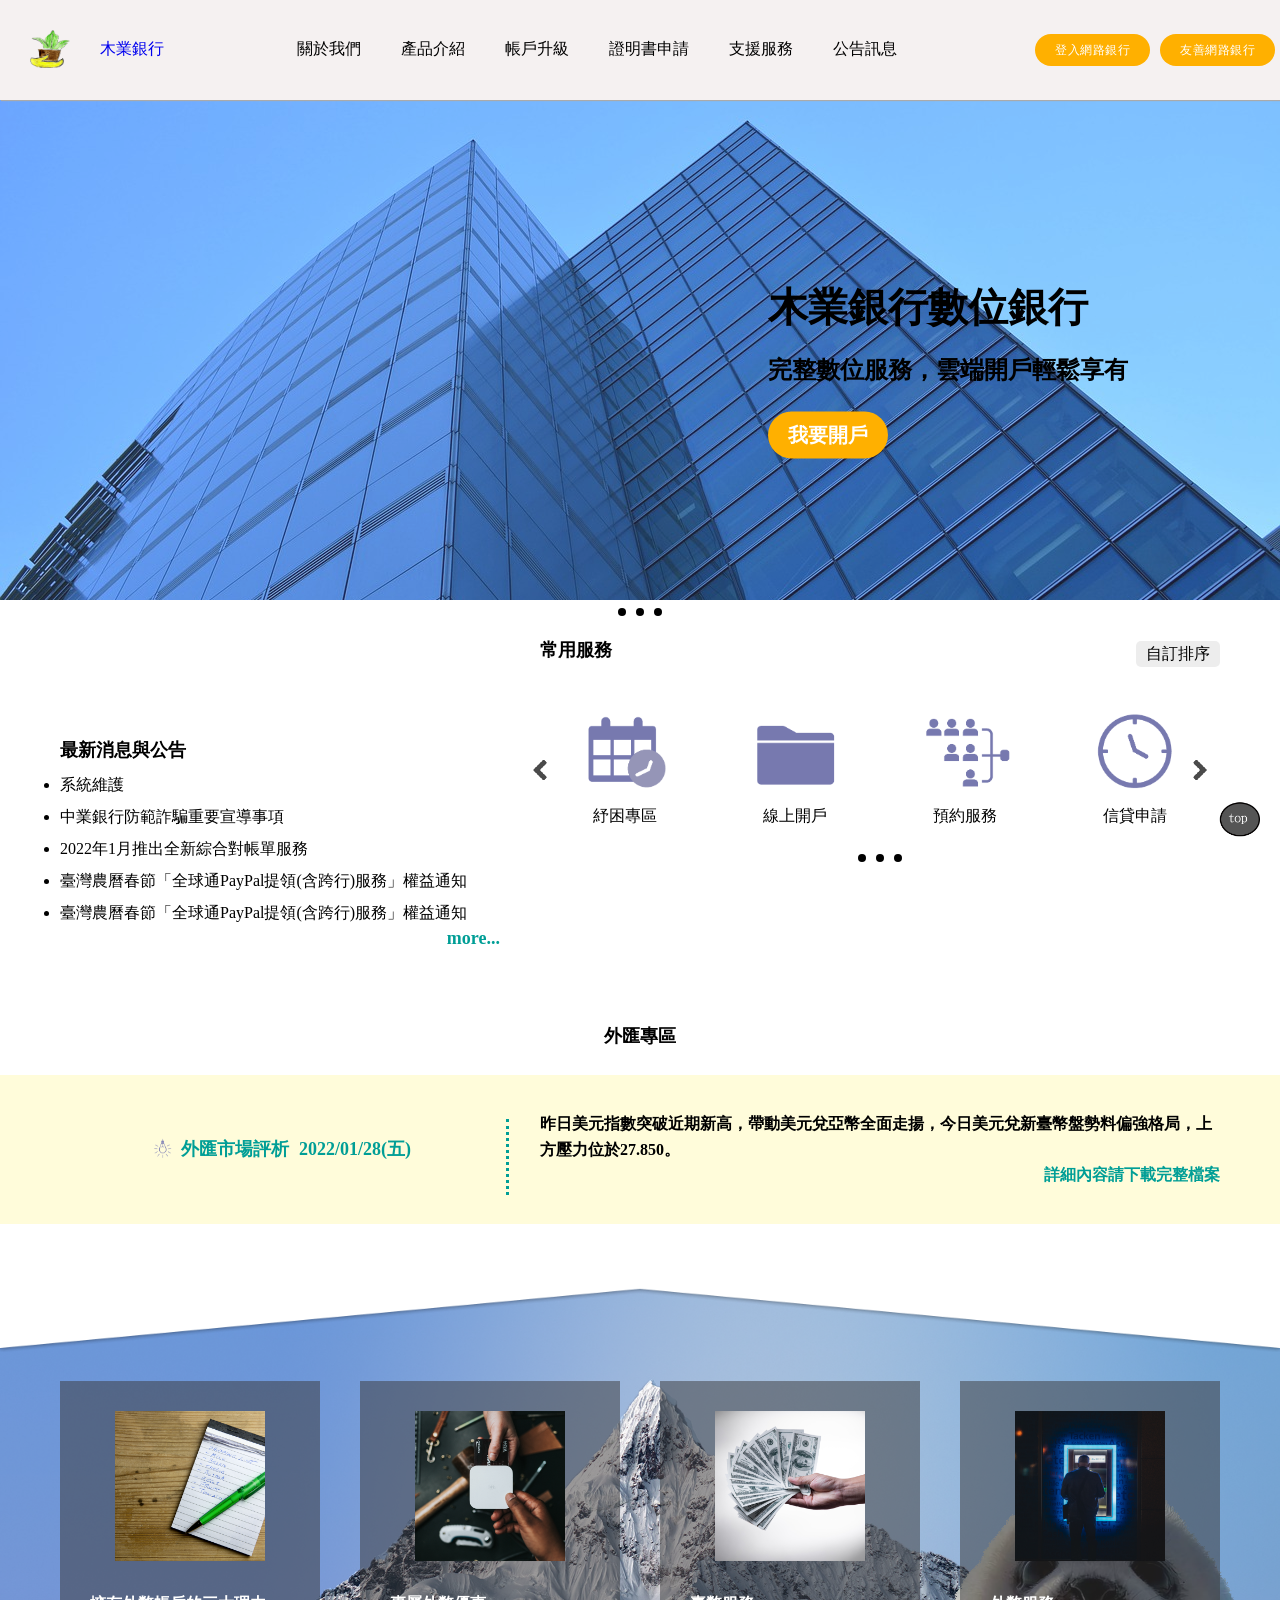
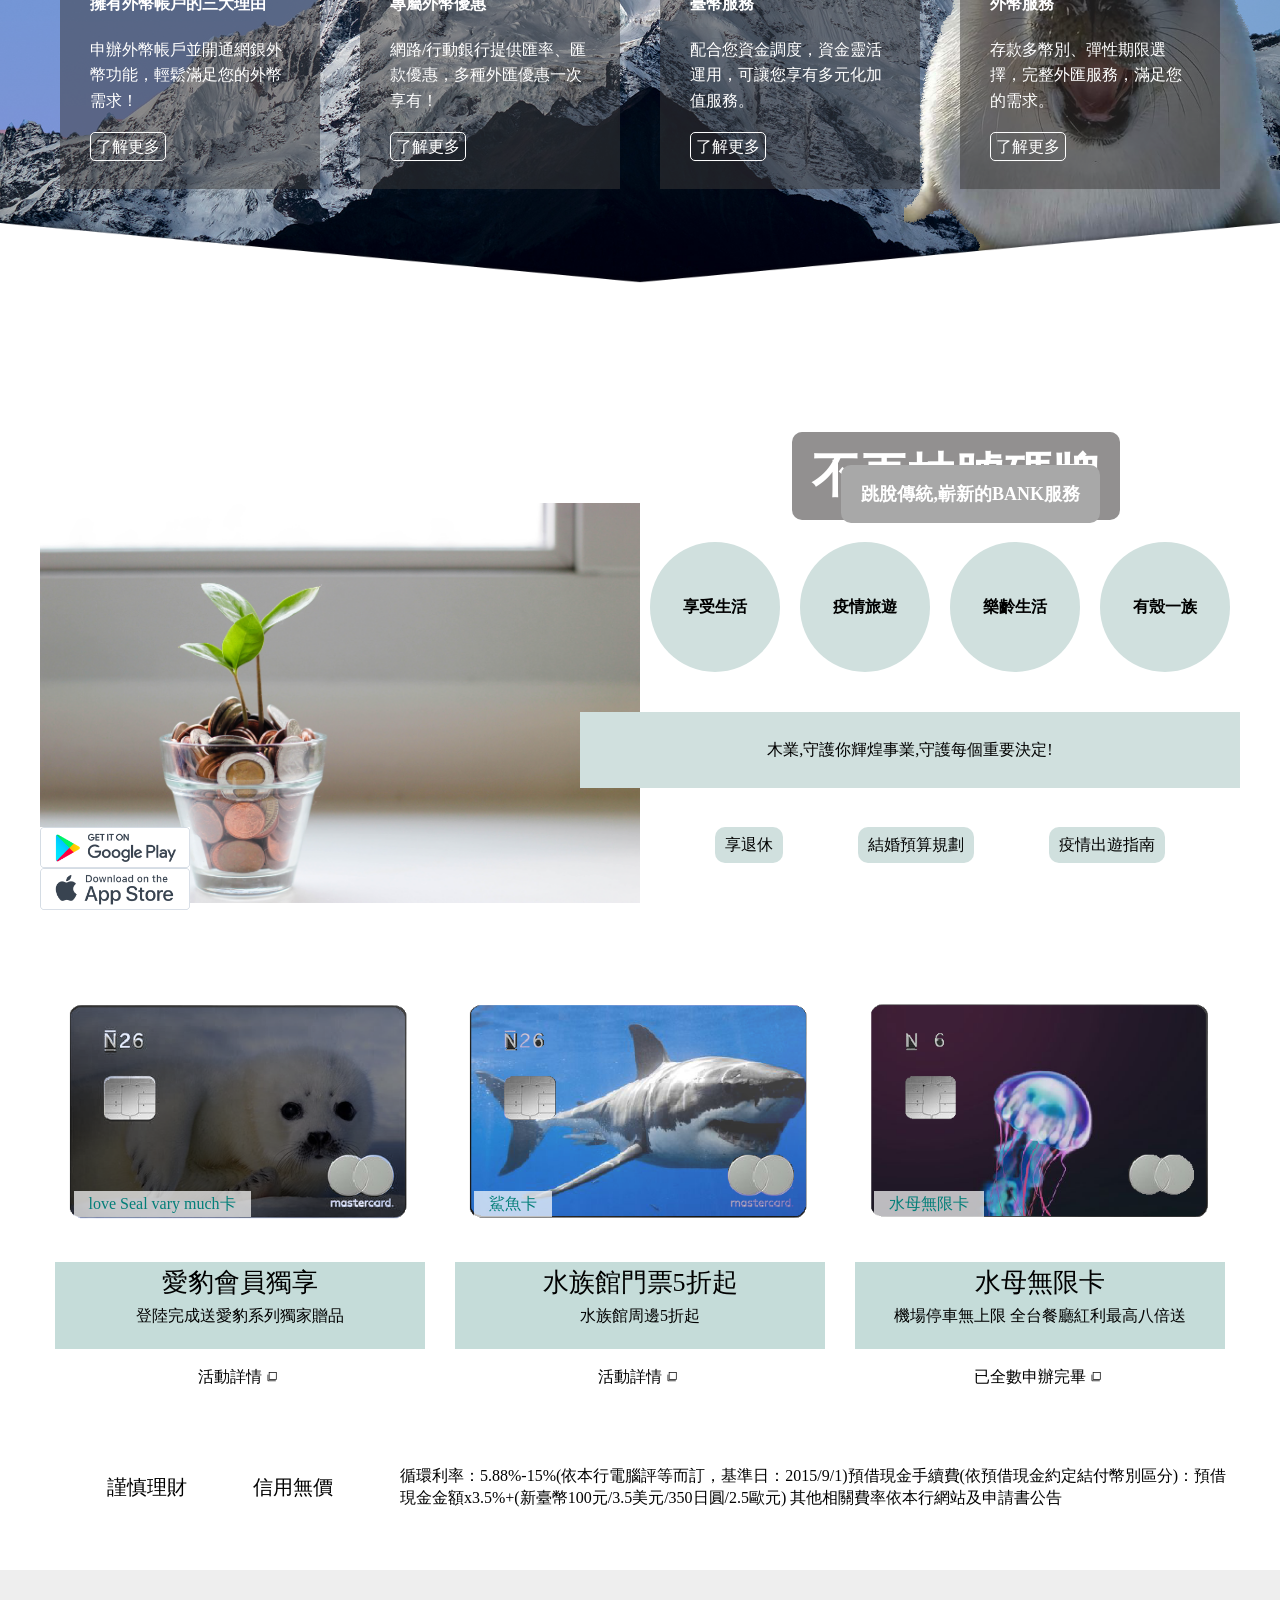
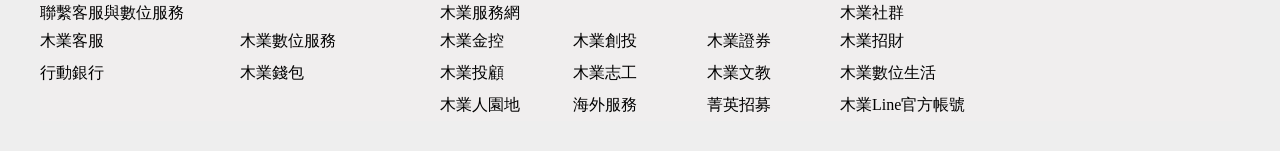
==== html/intex.html @ 2f4dbb50 "hover 產品業重組" ====
<!DOCTYPE html>
<html lang="en">
<head>
    <meta charset="UTF-8">
    <meta http-equiv="X-UA-Compatible" content="IE=edge">
    <meta name="viewport" content="width=device-width, initial-scale=1.0">
    <title>木業銀行|Taiwan|首頁</title>
    <link rel="stylesheet" href="../css/reset.css">
    <link rel="stylesheet" href="../css/bank.css">
    <link rel="preconnect" href="https://fonts.googleapis.com">
    <link rel="preconnect" href="https://fonts.gstatic.com" crossorigin>
    <link href="https://fonts.googleapis.com/css2?family=IBM+Plex+Sans+Thai+Looped:wght@300&display=swap" rel="stylesheet">

</head>
<body>
    <section class="mainnav">
        <div class="container">
            <div class="logo">
                <div class="pic">
                 <a href="../html/intex.html"><img  src="../pic/logo.png" alt="">
                </div>
                <h1>木業銀行</h1>               
            </a>
        </div>
           <ul class="navbar">
                <li>
                    <a href="../html/aboutus.html">關於我們</a>
                </li>
                <li>
                    <a href="../html/product description.html">產品介紹</a>
                </li>
                <li>
                    <a href="#">帳戶升級</a>
                </li>
                <li>
                    <a href="#">證明書申請</a>
                </li>
                <li>
                    <a href="#">支援服務</a>
                </li>
                <li>
                    <a href="#">公告訊息</a>
                </li>
            </ul>
            <ul class="login">
                <li>
                    <a href="../html/uselogeing.html"><h2>登入網路銀行</h2></a>
                </li>
                <li>
                    <a href="#">友善網路銀行</a>
                </li>
            </ul>
                    
       </div>

   </section>
   
   <section class="mainimg">
       <div class="container">
        <div class="pic">
            <img src="../pic/budding-1.jpg" alt="#">
        </div>
        <div class="txt">
                <h2>木業銀行數位銀行</h2>
                <P>完整數位服務，雲端開戶輕鬆享有</P>
                <a href="../html/newacount.html"><button>我要開戶</button></a>
            
            </div>
            <ul class="buttons">
                <li>
                    <a href="../html/loanbanner.html"><div class="dot1"></div></a>
                </li>
                <li>
                    <a href="../html/personal.html"><div class="dot2"></div></a>
                </li>
                <li>
                    <div class="dot3"></div>
                </li>
            </ul> 
    </div>
   </section>
   <section class="news">
       <div class="container">
            <div class="item">
                <div class="newsproduct">
                    <h2>最新消息與公告</h2>
                    <ul>
                        <li>系統維護</li>
                        <li>中業銀行防範詐騙重要宣導事項</li>
                        <li>2022年1月推出全新綜合對帳單服務</li>
                        <li>臺灣農曆春節「全球通PayPal提領(含跨行)服務」權益通知</li>
                        <li>臺灣農曆春節「全球通PayPal提領(含跨行)服務」權益通知</li>
                    </ul>
                    <div class="more"><h2>more...</h2></div>
                </div>
                <div class="servicer">
                    <div class="servehead">
                        <h2>常用服務</h2> 
                        <span>自訂排序</span>
                    </div>
                    <ul class="banksevericon">
                        <!-- <li class="arrow"><img src="../Icon/arrow2.png" alt="">
                        </li> -->
                        <li><img src="../Icon/calendar.gif" alt="">
                            <div class="txt">紓困專區</div>
                        </li>
                        <li><img src="../Icon/File.gif" alt="">
                            <div class="txt">線上開戶</div>
                        </li>
                        <li><img src="../Icon/Meeting.gif" alt="">
                            <div class="txt">預約服務</div>
                        </li>
                        <li><img src="../Icon/Clock.gif" alt="">
                            <div class="txt">信貸申請</div>
                        </li>
                        <!-- <li class="arrow"><img src="../Icon/arrow1.png" alt="">
                        </li> -->
                        
                    </ul>
                    <ul class="dotitems">
                        <li class="dot"></li>
                        <li class="dot"></li>
                        <li class="dot"></li>
                    </ul>
                </div>

            </div>
       </div>

   </section>
 

<div class="title"><h2>外匯專區</h2></div>

   <section class="product-list">
       <div class="container">
           <div class="item-40">
               <div class="pic">
                   <img src="../Icon/Idea2.gif" alt="">
                </div>
                <h2>外匯市場評析 </h2>
                <h3>2022/01/28(五)</h3>
            </div>
            <div class="item-60">
                <h2>昨日美元指數突破近期新高，帶動美元兌亞幣全面走揚，今日美元兌新臺幣盤勢料偏強格局，上方壓力位於27.850。</h2>
                <a href="">
                 詳細內容請下載完整檔案 </a>
            </div>
       </div>
    

</section>


<section class="imgbottom">
    <div class="banner">
        <img src="../pic/seal.png" alt="">
        <div class="bannerup">
            <img src="../pic/mask_bottom.png" alt="">
        </div>
        <div class="bannerdown">
            <img src="../pic/mask_bottom.png" alt="">
        </div>
        <ul class=slider>
                <div class="container">
                    <li>
                        <div class="pic">
                        <img src="../pic/list.jpg"></div>
                        <h2>擁有外幣帳戶的三大理由</h2>
                        <p>申辦外幣帳戶並開通網銀外幣功能，輕鬆滿足您的外幣需求！</p>
                        <a href="">了解更多</a>
                    </li>
                    <li>
                        <div class="pic">
                        <img src="../pic/inputcard.jpg"></div>    
                        <h2>專屬外幣優惠</h2>
                        <p>網路/行動銀行提供匯率、匯款優惠，多種外匯優惠一次享有！</p>
                        <a href="">了解更多</a>
                    </li>
                    <li>
                        <div class="pic">
                        <img src="../pic/jinyun-xBuu23uxarU-unsplash.jpg"></div>
                        <h2>臺幣服務</h2>
                        <p>配合您資金調度，資金靈活運用，可讓您享有多元化加值服務。</p>
                        <a href="">了解更多</a>   
                    </li>
                    <li>
                        <div class="pic">
                        <img src="../pic/mika-baumeister-EPrGM3nTOXg-unsplash.jpg"></div>
                        <h2>外幣服務</h2>
                        <p>存款多幣別、彈性期限選擇，完整外匯服務，滿足您的需求。</p>
                        <a href="">了解更多</a>
                    </li>
                </ul> 
    </div>
        </div>
   </section>


    <section class="pruduct">
        <div class="container">
            <div class="pic">
                <img src="../pic/wooyaaaabank banner.png" alt=""> 
            </div>
            <div class="pruduct-txt">
                <h1>不再抽號碼牌</h1>
                    <h2>跳脫傳統,嶄新的BANK服務</bolder></h2>
            </div>
        </div>    
   
    </section>
   
   
   




   <section class="Transfer-banner">
            <div class="container">
                <div class="pic">
                    <img src="../pic/baground.jpg" alt="">
                    <div class="pic-1">
                        <img src="../pic/google Play.png" alt="">
                        <img src="../pic/applerstore.png" alt="">
                    </div>
                </div>
                <div class="txt">
                   <ul class="life">
                       <li>享受生活</li>
                       <li>疫情旅遊</li>
                       <li>樂齡生活</li>
                       <li>有殼一族</li>
                   </ul>
                   <div>
                       <h2>木業,守護你輝煌事業,守護每個重要決定!</h2>
                   </div>
                    <ul class="slogan">
                        <li><a href="#">享退休</a></li>
                        <li><a href="#">結婚預算規劃</a></li>

                        <li><a href="#">疫情出遊指南</a></li>
                    </ul>
                </div>
            </div>
   </section>
   
    <section class="Product-Detail-Page">
        <div class="container">
                <div class="item">
                    <div class="pic picset">
                        <img src="../pic/SealCard.png" alt="#">
                        <span>love Seal vary much卡</span>
                    </div>
                    <div class="txt">
                        <h1>愛豹會員獨享</h1>
                        <h2>登陸完成送愛豹系列獨家贈品</h2>
                    </div>
                    <div class="btn">
                        <h2>活動詳情</h2>
                        <div class="pic">
                            <img src="../素材/activity_link.svg" alt="">  
                        </div>
                    </div>
                </div> 
                <div class="item">
                    <div class="pic picset">
                        <img src="../pic/sharkcard.png" alt="">
                        <span>鯊魚卡</span>
                    </div>
                    <div class="txt">
                        <h1>水族館門票5折起</h1>
                        <h2>水族館周邊5折起</h2>
                    </div>
                    <div class="btn">
                            <h2>活動詳情</h2>
                            <div class="pic">
                                <img src="../素材/activity_link.svg" alt="">  
                            </div>
                    </div>
                </div>
                <div class="item">
                    <div class="pic picset">
                        <img src="../pic/JellyFlish.png" alt="">
                        <span>水母無限卡</span>
                    </div>
                    <div class="txt">
                        <h1>水母無限卡</h1>
                        <h2>機場停車無上限
                            全台餐廳紅利最高八倍送
                        </h2>
                    </div>
                        <div class="btn">
                            <h2>已全數申辦完畢</h2>   
                            <div class="pic">
                                <img src="../素材/activity_link.svg" alt="">
                            </div>
                        </div>      
                </div>
        </div>
    </section>
    <section class="fotter">
            <div class="container">
                <div class="item">
                    <div class="banner-1">
                        <div class="pic">
                                <div class="cash">
                                    <h2>謹慎理財</h2>
                                    <h2>信用無價</h2>
                                </div>
                                <div class="txt">
                                    <p>循環利率：5.88%-15%(依本行電腦評等而訂，基準日：2015/9/1)預借現金手續費(依預借現金約定結付幣別區分)：預借現金金額x3.5%+(新臺幣100元/3.5美元/350日圓/2.5歐元) 其他相關費率依本行網站及申請書公告</p>
                                </div> 
                        </div>
                    </div>
                </div>
            </div>
    </section>
    <section class="fotter-1">
            <div class="container">
                <div class="item">
                    <h2>聯繫客服與數位服務</h2>
                    <ul class="ecoutmer">
                        <li>
                            <a href="#">木業客服</a>
                        </li>
                        <li>
                            <a href="#">木業數位服務</a>
                        </li>
                        <li> 
                            <a href="#">行動銀行</a>
                        </li>
                        <li>
                            <a href="#">木業錢包</a>
                        </li>
                    </ul>
                </div>
                <div class="item">
                    <h2>木業服務網</h2>
                    <ul class="ecoutmer-1">
                        <li>
                            <a href="#">木業金控</a>
                        </li>
                        <li>
                            <a href="#">木業創投</a>
                        </li>
                        <li> 
                            <a href="#">木業證券</a>
                        </li>
                        <li>
                            <a href="#">木業投顧</a>
                        </li>
                        <li>
                            <a href="#">木業志工</a>
                        </li>
                        <li>
                            <a href="#">木業文教</a>
                        </li>
                        <li> 
                            <a href="#">木業人園地</a>
                        </li>
                        <li>
                            <a href="#">海外服務</a>
                        </li>
                        <li>
                            <a href="#">菁英招募</a>
                        </li>
                    </ul> 
                </div>
                <div class="item">
                        <h2>木業社群</h2>
                    <div class="wrap">
                        <ul class="e-coutmer-2">
                            <li>
                                <a href="#">木業招財</a>
                            </li>
                            <li>
                                <a href="#">木業數位生活</a>
                            </li>
                            <li> 
                                <a href="#">木業Line官方帳號</a>
                            </li>
                        </ul>
                    </div>
                 </div>

    </section>
    <section class="backtotop">
        <div class="pic">
            <img src="../pic/top.png" alt="">
        </div>
    </section>

</body>
</html>
---- css/bank.css ----
body{
    position: relative;
}
.mainnav{
    background-color:white ;
    box-shadow: #aaa 1px 1px 1px;
    font-family: 'IBM Plex Sans Thai Looped', sans-serif;
    position: fixed;
    top: 0px;
    left: 0;
    z-index: 20000;
    width: 100%;
}
.mainnav .logo .pic{
    width: 40px;
    height: 40px;
    padding: 0 30px;
}
.mainnav .logo img{
    width: 100%;
    
}
.mainnav h1{
    font-size: 16px;
}


.mainnav .container{
    display: flex;
    height: 100px;
    margin: auto;
    justify-content: space-between;
    align-items: center;
    background-color: rgb(245, 241, 241);
}

.mainnav .logo{
    display: flex;
  
    align-items: center;
}
.mainnav .navbar{
    display: flex;
    
}
.mainnav .navbar a{
    text-decoration: none;
    color: black;
}
.mainnav .navbar li{
    padding: 0 20px;
   
}

.mainnav .login{
    display: flex;
    
    
}

.mainnav .login li{
    padding:0 10px;
    margin: 0 5px ;
}

.mainnav .login a{
    color: gray;
    text-decoration: none;
}
.mainimg .container{
    /* width: 1200px; */
    margin: auto;
    position: relative;
    margin-top: 100px;
   
}
.mainimg .container .txt{
    position: absolute;
    top: 50%;
    left: 60%;
    font-weight: 900;
    transform: translate(0%,-50%);
}
.mainimg .container .txt button{
    background-color:#ffb000;
    border-radius: 50px;
    padding: 10px 20px;
    margin-top: 30px;
    color: white;
    border: none;
    font-size: 20px;
    font-weight: 900;
    cursor: pointer;
    
}

.mainimg .container .txt-1{
    position: absolute;
    top: 40%;
    left: 20%;
    font-weight: 900;
    transform: translate(0%,-50%);
}
.mainimg .container .txt-1 button{
    background-color:#999b99d3;
    border-radius: 50px;
    padding: 10px 20px;
    margin-top: 30px;
    color: white;
    border: none;
    font-size: 20px;
    font-weight: 900;
    cursor: pointer;

}
.mainimg h2{
    font-size: 40px;
    padding: 30px 0px;
}
.mainimg p {
    font-size: 24px;
}

.maingimg{
    margin: auto;
    width: 100vw;
    

}

.mainimg .container img{
    width: 100%;
    height: 500px;
   object-fit: cover;
   opacity: 0.9;
   
}

.mainimg .container .pic-1{
    width: 100%;
    height: 600px;
    margin: auto;
    background-size: cover;
}
.imgbottom{
    margin-top: 60px;
}
.imgbottom .slider{
    width: 100%;
    position: absolute;
    top: 50%;
    left: 50%;
    transform: translate(-50%,-50%);
    /* border: solid 1px red; */
}
.imgbottom .slider .container li{
    width: 25%;
    box-sizing: border-box;
    padding: 30px;
    margin: 20px;
    color: white;
    line-height: 1.6;
    background-color: #3a393880;
}
.imgbottom .slider .container li p{
    padding-bottom: 20px;
}
.imgbottom .slider .container li h2{
    padding-bottom: 20px;
    margin-top: 30px;
    font-weight: 900;
}
.imgbottom .slider .container li a{
    text-decoration: none;
    color: white;
    border: 1px solid white;
    padding: 5px;
    text-align: center;
    font-size: 16px;
    border-radius: 5px;
}
.imgbottom .slider .container .pic{
    width: 150px;   
    height: 150px;
    margin: auto;
}
.imgbottom .container{
    width: 1200px;
    margin: auto;
    height: 100%;
    display: flex;
}

.imgbottom .pic img{
    width: 100%;
    height: 100%;
    object-fit: cover;
    vertical-align: bottom;     
}
.imgbottom .banner{
    position: relative;
}
.imgbottom .bannerup img{
    width: 100%;
    height: 100%;
    object-fit: cover;
    vertical-align: bottom;
}
.imgbottom .bannerup{
    position: absolute;
    top: 0;
    left: 0;
    z-index: 2;
    transform: rotate(180deg);
}
.imgbottom .bannerdown img{
    width: 100%;
    height: 100%;
    object-fit: cover;
    vertical-align: bottom;
}
.imgbottom .bannerdown{
    position: absolute;
    bottom: 0;
    left: 0;
    z-index: 2;
}


.imgbottom .banner> img{
    width: 100%;
    height: 600px;
    object-fit: cover;
}

.dot1 {
    border-radius: 50% ;
    width: 8px;
    height:8px;
    background-color: rgb(0, 0, 0);
}
.dot2 {
    border-radius: 50% ;
    width: 8px;
    height:8px;
    background-color: rgb(0, 0, 0);

}
.dot3{
    border-radius: 50% ;
    width: 8px;
    height:8px;
    background-color: rgb(0, 0, 0);

}

.buttons{
    /* border: 1px red solid; */
    display: flex;
    justify-content: center;
    margin: 5px 0px;
}
.buttons .dot2{
    margin:0 10px;
}
.pruduct{
    margin-top: 70px;
    background-image: url(./background4.png);
    background-size: cover;
    background-position: center center;
}
.pruduct .container{
    width: 1200px;
    margin: auto;
    display: flex;
    justify-content: left;
    position: relative;
   
}
.pruduct .container .pic{
    width: 60%;
    margin-right: auto;
}
.pruduct .container .pic img{
    width: 100%;
    height: auto;
    vertical-align: bottom;
}
.pruduct .container .pruduct-txt h1{
    font-size: 48px;
    font-family: Arial;
    color: gray;  
    font-weight:bold;
   position: absolute;
   right: 10%;
   top:35%;
   background-color: rgb(146, 144, 144);
   color: white;
   padding:20px;
   border-radius: 10px;
    
}
.pruduct .container .pruduct-txt h2{
    font-size: 18px;
   margin-top: 30px;
   font-weight:bold;
   position: absolute;
   right:140px;
   top:50% ;
   background-color: rgb(168, 168, 168);
   color: white;
   padding:20px;
   border-radius: 10px;
}
.pruduct .container img{
    width: 100%;
    height: 50%;
}
.title{
    width: 1200px;
    text-align: center;
    
    margin: auto;
}
.title h2{
    margin-top: 60px;
    font-size: 18px;
    font-weight: 900;
    
}
.product-list{
    background-color: #fffcda;
   margin-top: 30px;
}

.product-list .container{
    width: 1200px;
    margin: auto;
    display: flex;
}
.product-list .item-40 h2{
    padding: 0 10px 0 5px;
    color: #009e96;
    font-size: 18px;
    font-weight: 900;
}
.product-list .item-40 h3{
    color: #009e96;
    font-size: 18px;
    font-weight: 900;
}
.product-list .item-40{
    width: 40%;
    box-sizing: border-box;
    display: flex;
    justify-content: center;
    align-items: center;
}
.product-list .item-60{
    width: 60%;
    display: flex;
    flex-direction: column;
    box-sizing: border-box;
    justify-content: center;
    align-items: center;
    padding:36px 20px;
    line-height: 1.6;
    font-size: 16px;
    font-weight: 700;
}
.product-list  .item-60 h2::before{
    content: "";
    position: absolute;
    top:15%;
    left: -5%;
    border-left: dotted 3px #009e96;
    height: 150%;
}
.product-list  .item-60 h2{
    position: relative;
}
.product-list .item-60 a{ 
    margin-left: auto;
    color: #009e96;
    text-decoration: none;
}

.product-list .pic{
    width: 27px; 
    height: 27px;
}

.product-list .pic img{
    width: 100%;
}


.imgbottom .container{
    width: 1200px;
}
.newsproduct{
    width: 40%;
    box-sizing: border-box;
    padding: 20px;   
    margin-top: 100px;
    
}
.newsproduct ul{
    line-height: 2;
    margin-top: 10px;
    list-style-type:disc;
}
.news .newsproduct .more{
    text-align: right;
    cursor: pointer ;
    color: #009e96;
}

.servicer{
    width: 60%;
    box-sizing: border-box;
    padding: 20px;
}
.news .container{
    width: 1200px;
    margin: auto;
}
.news .container .newsproduct  h2{
    font-size: 18px;
    font-weight: 900;
}
.news .container .servehead h2{
    font-size: 18px;
    font-weight: 900;
}
.news .item{
    display: flex;
}
.news .servehead span{
    background-color: #EDEDED;
    padding: 5px 10px;
    border-radius: 5px;
    font-weight: 500;
    cursor: pointer ;
}
.news .banksevericon {
    display: flex;
    margin-top: 30px;
    position: relative;
}
.banksevericon ::before{
    content: '';
    position: absolute;
    background-image: url(../Icon/arrow2.png);
    z-index: 2;
    top: 50%;
    left: 0;
    transform: translate(-50%,0);
    background-size: cover;
    width: 20px;
    height: 20px;
    cursor: pointer;
    
}

.banksevericon ::after{
    content: "";
    position: absolute;
    background-image: url(../Icon/arrow1.png);
    top: 50%;
    right: 0;
    background-size: cover;
    width: 20px;
    height: 20px;
    z-index: 2;
    transform: translate(-50%,0);
    cursor: pointer;
}
.news .banksevericon img{
    width: 100%;
}
.news .banksevericon .txt{
    text-align: center;
    white-space: nowrap;
}
.news .banksevericon li{
    margin: 0 15px;
    padding: 0 15px;
}
.news .servehead{
    display: flex;
    justify-content: space-between;
}
.news .dotitems{
    display: flex;
    justify-content: center;
    margin-top: 30px;
    
}


.news .dotitems .dot{
    width: 8px;
    height: 8px;
    background-color: black;
    border-radius: 50%;
    margin:  0 5px ;
    cursor: pointer ;
    
    
}


.Transfer-banner{
    margin-top: 60px;
}
.Transfer-banner .container{
    width: 1200px;
    display: flex;
    margin: auto;
}
.Transfer-banner .life{
    display: flex;
}
.Transfer-banner .life li{
    height: 129.5px;
    font-weight: 900;
    width: 25%;
    line-height: 129.5px;
    margin: 0 10px;
    box-sizing: border-box;
    background-color: #d0e0de;
    border-radius: 50%;
    
}
.Transfer-banner .pic{
    width: 50%;
  box-sizing: border-box;
  
  ;
}
.Transfer-banner img{
    width: 100%;
    vertical-align: bottom;
}
.Transfer-banner .txt{
    width: 50%;
    box-sizing: border-box;
    text-align: center;
    display: flex;
    flex-direction: column;
    justify-content: space-evenly;
}
.Transfer-banner .pic{
    width:50%;
    position: relative;
    z-index: -1;
}
.Transfer-banner .container .txt h2{
    background-color:#d0e0de; 
    padding: 30px;
    margin-left: -10%;
}
.Transfer-banner .container .txt ul{
    display: flex;
    align-items: center;
    justify-content: space-evenly;
}
.Transfer-banner .container .pic-1{
    position: absolute;
    width: 25%;
    left: 0;
    top: 81%;
    display: flex;
    flex-direction: column;
    background-color: white;
}

.Transfer-banner .container .txt ul a{
        text-decoration:none;
        color: black;
    }
.Transfer-banner .slogan li{
    background-color: #d0e0de;
    border-radius: 10px;
    padding: 10px;
}

.Product-Detail-Page{
    margin-top: 60px;
}
.Product-Detail-Page .container{
    width: 1200px;
    margin: auto;
    display: flex;
}

.Product-Detail-Page .item{
    width: 33.33333%;
    box-sizing: border-box;
    border-radius: 10px;
    margin:0 15px ;
    cursor:pointer;
    border-radius: 30px;
}   
.Product-Detail-Page img{
    width: 100%;

}
.Product-Detail-Page .btn .pic{
    width: 10px;
    border-radius: 10px;
    margin:  0 5px; 
    
   
}
.Product-Detail-Page .btn{
    display: flex;
    justify-content: center;
    padding: 20px 0;   
    
}

.Product-Detail-Page .btn img{
    width: 100%;
}


.Product-Detail-Page .txt h1{
    font-size: 26px;
    font-weight: 500;
}
.Product-Detail-Page .txt{
    text-align: center;
    /* background-color: brown; */
    padding-bottom: 20px;
    line-height: 1.6;
    background-color: #c5dcd9;
    position: relative;
}

.Product-Detail-Page span{
    position: absolute;
    left: 5%;
    bottom: 15%;
    z-index: 1;
    background-color: rgba(255, 255, 255, 0.705);
    padding: 5px 15px;
    color: #037e78;
}
.Product-Detail-Page .item .picset{
    position: relative;
}
.fotter{
    margin-top: 60px;
}
.fotter .container {
    width: 1200px;
    margin: auto;
    display: flex;


}
.fotter .container .cash{
    width: 30%;
    box-sizing: border-box;
    font-size: 20px;
    margin: auto;
    display: flex;
    justify-content: space-evenly;

}

.fotter{
   margin-top: 60px;
}


.fotter .pic {
    display:flex;
    
}
.fotter .container .txt{
    width: 70%;
    box-sizing: border-box;
    line-height: 1.4;
}

.fotter-1 .container{
    width: 1200px;
    margin: auto;   
    display: flex;
    background-color: rgba(241, 239, 239, 0.596);
    
}
.fotter-1 .item{
    width: 33.333333%;
    
}
.fotter-1 .container .ecoutmer{
    display: flex;
    flex-wrap: wrap;
    
}
.fotter-1 .ecoutmer li{
    width: 50%;
    box-sizing: border-box;
}

.fotter-1 .ecoutmer-1{
    display: flex;
    flex-wrap: wrap;
}
.fotter-1 .ecoutmer-1 li{
    width: 33.333333%;
    box-sizing: border-box;
}
.fotter-1 .ecoutmer-2 .item{
    display: flex;
    justify-content: center;
    }

.fotter-1 .item .pic{
    width: 50%;
    margin:  0 15px;
}
.fotter-1  .item .wrap{
    display: flex;
}
.fotter-1 .ecoutmer-2 ul{
    width: 50%;
}
.fotter-1 .item img{
    width: 50%;
    vertical-align: bottom;
}
.fotter-1{
    background-color: #eee;
    margin-top: 60px;
    padding: 30px 0px;
}


.fotter-1 .item  .ecoutmer a,
.fotter-1 .item  .e-coutmer-2 a,
.fotter-1 .item  .ecoutmer-1 a
{
    text-decoration: none;
    color: black;
    line-height: 2;
}

.fotter-1 .item h2{
    line-height: 1.6;
  
}
.backtotop img{
    width: 100%;
    object-fit: cover;
}
.backtotop .pic{
    width: 150px;
}
.backtotop{
    position: fixed;
    right: -3%;
    bottom: 0;
    z-index: 2;
}

.aboutus-txt .container{
    width: 1200px;
    display: flex;
    margin: auto;
    flex-wrap: wrap;

}
.aboutus-txt .container .aboutus-menu {
    display: flex;
    flex-wrap: wrap;
}
.aboutus-menu .pic img{
    width: 100%;
    object-fit: cover;
}
.aboutus-menu .pic{
    height: 200px;
    overflow: hidden;
    margin-bottom: 30px;
}
.aboutus-menu .item {
    box-sizing: border-box;
   padding: 30px 30px;
    width: 33.333333%;
}

select {
    margin: 40px;
    width: 160px;
    padding: 4px 30px 4px 4px;
    font-size: 14px;
    border: 1px solid #eee;
    height: 30px;
    -webkit-appearance: none;
    -moz-appearance: none;
    appearance: none;
    background: url(https://tinyurl.com/22s26jw9) 100% / 15% no-repeat #ccc;

   }
   .aboutus-txt .container .aboutus-search{
       margin-left:auto;
       line-height: 1.6;
   }
   .aboutus-txt .container >h2{
     padding-top:  55px;
     font-weight: 700;
     margin-left: 30px;
   }
   
   .aboutus-txt .item h2{
   
    font-weight: 700;
    margin-left: 30px;
   }
  .product-demo{
      margin-top: 100px;
     
  }
  .product-demo .container{
      width: 1200px;
      margin: auto;
      display: flex;
  }
  .product-demo .main{
    width: 20%;
    box-sizing: border-box;
  }
  .product-demo .main :hover{
    cursor: pointer;
    background-color: rgb(228, 222, 222);
}
  .product-demo .main > ul{
      position: sticky;
      top: 100px;
  }
  .product-demo .main li{
      width: 100%;
      background-color: #f6f6f6;
      text-align: center;
      border: 1px #d8dfe3 solid;
      padding: 20px 0px;
      box-sizing: border-box;
  }
  .product-demo .sealcard{
      width: 80%;
      margin: 0px 30px;
      box-sizing: border-box;
  }
  .product-demo .carditem{
      display: flex;
  }
  .product-demo .carditem .pic,
  .product-demo .carditem ul,

  .product-demo .buttom{
      width: 33.333333%;
      box-sizing: border-box;
      
  }
  
  .product-demo .container .main  li .img img{
      width: 100%;
  }
  .product-demo .pic img{
      width: 100%;
  }
  .product-demo .carditem ul li{
      list-style: disc;
      margin: 20px;
  }
  .product-demo .buttom{
      display: flex;
      flex-direction: column;
      justify-content: space-around;
      align-items: center;
  }
  

  .product-demo .buttom :nth-child(1){
    border-color: #24a09a;
    color: #fff;
    background-color: #24a09a;
    padding: 10px 20px;
    text-decoration: none;
    border-radius: 5px;
  }
  .product-demo .buttom :nth-child(2){
    border: 1px solid #24a09a;
    color: #24a09a;
    background-color: transparent;
    padding: 10px 20px;
    text-decoration: none;
    border-radius: 5px;
    
  }
  .product-demo .sealcardfun :hover{
      color: #009e96;
      cursor: pointer;
      border-bottom: 3px solid ;
  }
  .product-demo .sealcardfun{
      display: flex;
      justify-content: space-around;
      margin: 40px 0px;
      border-bottom: 1px #aaa solid;
      padding-bottom: 10px;
  }
  .product-demo .bannerfooter img{
      width: 80%;
      vertical-align: bottom;
  }
  .product-demo .bannerfooter{
      text-align: center;
      width: 100%;
  }
  .product-demo .cardbtn{
    text-align: center;
    margin-top: 40px;
    
  }
  .product-demo .cardbtn a{
    padding: 10px 20px;
    border-radius: 5px;
    text-decoration: none;
    border: 1px solid #24a09a;
    color: #24a09a;
    background-color: transparent;
  }
  .product-demo .cardbtn :hover{
      color: white;
    background-color:#24a09a; 
    cursor: pointer;
    border-bottom: 3px solid
  }

  .product-demo .sealcard h2{
      font-size: 20px ;
      color:#24a09a;
      font-weight: 900;
      margin:  15px  5px;
  }
  

  .mainimg{
      margin-top: 100px;
  }

.sealcard .pic{
    width: 250px;
    margin: auto;
}
.sealcard img{
    width: 100%;
}

.pruduct{
    margin-top: 140px;
}

.buydoller .container{
    width: 1200px;
    margin: auto;
}
.buydoller .container .item{
    display: flex;
}

.buydoller .container .item  ul li{
    border-bottom: #ccc 1px solid;
}

.buydoller .container .item .doller-main ul{
    border: #ccc 1px solid;
    position: absolute;
    z-index: 99;
    left: -1px;
    top: 100%;
   min-width: 180px;
}



 .mainnav .logo a{
      text-decoration: none;
 }
 .open-acccount-opnemain .container{
     width: 1200px;
    margin: auto;
    background-color: rgba(255, 0, 0, 0.555);
 }
 
 .open-acccount-opnemain .container>h2{
     width: 50px;
     color:rgb(245, 241, 241);
     font-weight: 700;
     
 }
 .open-acccount-opnemain .container>h3{
     margin: 30px 30px;
     font-weight: 700;
     display: flex;
     
 }
 .open-acccount-opnemain .container .box{
     background-color: white;
     border-radius: 30px 30px 30px;
     border: solid 3px black;
     margin-top: 100px;
     display: flex;

 }
 .open-acccount-opnemain .container .item{
    width: 33.333333%;
 }
 .open-acccount-opnemain .container .box >h2{
    font-size: 18px;
    font-weight: 500;
    text-align: center;
    margin-top: 40px;
} 
.open-acccount-opnemain .container .box .pic img{
    width: 100%;
    
}
.open-acccount-opnemain .container .box .pic{
    width: 100px;
   box-sizing: border-box;
}
.open-acccount-opnemain .container .item3{
    text-align: center;
 
    text-decoration: none;
    margin-top: 130px;
}
.open-acccount-opnemain .container a{
    background-color: red;
    color: white;
    margin: 10px 5px;
    font-weight: 500;
    border-radius: 30px;
    padding: 5px 30px ;
    text-decoration: none;
    }
    
.open-acccount-opnemain .open-acccount-opnemain-w p{
        background-color: white;
        z-index: 2;
       padding-top: 90px;
       border: red 3px solid;
    }

.logoin{
        margin-top: 100px;
    }
        
.logoin .pic img{
        width: 100%;
    }
.logoin .container{
        width: 1200px;
        margin: 0 auto;
        object-fit: cover; 
        display: flex;
        position: relative;
    }
.logoin  img{
        width: 100%;    
        

    }

.logoin .container h1{
        width: 50%;
        font-size: 38px;
        font-weight: 600;
        text-shadow: black;
        position: absolute;
        left: 15%;
        top:20%;
        color: red;
    }
.logoin .container .wrap{
        width: 50%;
    }
.logoin .container .logointitle{
        font-size: 32px;
        color: #BD0000;
        margin: 0 0 32px;
    }
.logoin .container .from{
    position: absolute;
    right: 50%;
    top: 50%;
    }
   
.reset .container{
        width: 1200px;
        margin: auto;
        margin-top: 100px;
        background-color: #c8caca;
    }
.reset .wrp{
        display: flex;
        text-align: center;
    }
.reset .item{
        margin: auto;
    }
.reset .item .pic{
        width: 100px;
    }
.reset .item img{
        width: 100%;
    }
.reset .container a{
    border: 2px solid #777979;
    background-color: #007172;
    border-radius: 50px;
    color: white;
    display: flex;
    align-items: center;
    justify-content: center;
    white-space: nowrap;
    margin: 0 auto;
    width: 100%;
    font-size: 1.4rem;
    max-width: 250px;
    height: 50px;
    text-decoration: none;
}
.reset .container .wrap .item h2{
    color: black;
    font-size: 2 em;
}
.reset .container .wrap .item h3{
    font-size: 0.7rem;
}

.reset .container .txt{
    margin-top: 30px;
    color: black;
    font-size: 3 em;
    text-align: center;
}
.reset>h2{
    margin: auto;
    text-align: center;
    font-size: 18px;
    font-size:2.5em;
}

.sealbanner .container{
    position: relative;
    margin: auto;
    background-image: url(../pic/backgroundigray.png);
    
}
.sealbanner .container img{
    width: 100%;
   opacity: 0.9;
   margin-top: 100px;
vertical-align: bottom;
}
    

.sealbanner .container .txt{
        position: absolute;
        top: 50%;
        left: 15%;
        font-weight: 900;
        transform: translate(0%,-50%);
        font-size: 32px;
}
    
.sealbanner .container button{
    background-color:#ffb000;
        border-radius: 50px;
        padding: 10px 20px;
        margin-top: 30px;
        color: white;
        border: none;
        font-size: 20px;
        font-weight: 900;
        cursor: pointer;
}
.sealbanner .container .pic{
    margin: auto;
}

.sealbanner.container .sealcard-txt h2{
    font-size: 18px;
   margin-top: 30px;
   font-weight:bold;
   position: absolute;
   right:140px;
   top:50% ;
   background-color: rgb(168, 168, 168);
   color: white;
   padding:20px;
   border-radius: 10px;
}


.personal {
    margin-top: 100px;
}
.personal .container{
    width: 1200px;
    margin: auto;

}

.personal .container .pic{
   width: 50%;
}
.personal .container .pic img{
    width: 100%;
}
.personal .container .wrap ul{
    width: 130px;
    list-style: none
}
.personal .container .wrap{
    border: #777979 2px solid;
}
.personal .container .wrap  li{
    width: 150px;
   border: black 3px solid;
   text-decoration: none;
}

.personal .container a{
    -webkit-text-size-adjust: 100%;
    box-sizing: border-box;
    font-family: inherit;
    margin: 0;
    overflow: visible;
    -webkit-appearance: button;
    display: block;
    height: 54px;
    width: 236px;
    text-align: center;
    border: none;
    border-radius: 27px;
    background-color: #00a546;
    line-height: 54px;
    font-size: 16px;
    color: #fff;
    cursor: pointer;
}

.personal .container p{
  color: black;
  font-size: 14px;
}

.personal .container >h2{
    
}


.loanbanner-1 {
    margin-top: 100px;
}
.loanbanner-1  .container{
    width: 1200px;
    width: auto;
}

.loanbanner-1 .container .pic{
    width: auto;
    box-sizing: border-box;
}
.loanbanner-1 .container img{
    width: 100%;
}

.loanbanner-1 .container {
    position: relative;
}
.loanbanner-1 .container .txt{
    position: absolute;
    left: 70%;
    top:  40%;
}

.loanbanner-1 .container .txt{
    -webkit-text-size-adjust: none;
    color: #3e3f3f;
    text-align: left;
    box-sizing: border-box;
    padding: 0;
    border: 0;
    font: inherit;
    vertical-align: baseline;
    margin: 0 0 15px;
    line-height: 1.3;
    letter-spacing: 5px;
    font-size: 60px;
}



.loanbanner-2 {
    margin-top: 100px;
}
.loanbanner-2 .container{
    width: 1200px;
    margin: auto;
}
.loanbanner-2 .main{
    font-size: 32px;
    
}

.loanbanner-2 .container .slider{
   display: flex;
}
.loanbanner-2 .container ul{
    width: 100%;
    
}
.loanbanner-2 .container li .pic{
    width: 100px;
}
.loanbanner-2 .container li img{
    width: 100%;
}
.loanbanner-2 .item{
    margin: auto;
}

.loanbanner-3{
    margin-top: 100px;
}
.loanbanner-3 .container{
    width: 1200px;
    margin: auto;
    width:100%;display: flex;
    position: relative;
}
.loanbanner-3 .container .pic{
    margin: auto;
}

.loanbanner-3 .container .pic img{
    width: 100%;
}
.loanbanner-3 .container .loanbanner-3-txt{
    position: absolute;
    left: 40%;
    top: 20%;
    color: #3a3938;
    text-shadow: #3e3f3f;
    font-size: 40px;
}

.mainnav .container .login li a{
    color: rgb(255, 255, 255);
    line-height: 1.4;
    letter-spacing: .04em;
    box-sizing: border-box;
    margin: 0;
    padding: 0;
    border: 0;
    font-size: 100%;
    vertical-align: baseline;
    font-weight: inherit;
    font-family: "SC Sans Web","SC Sans",Arial,"Microsoft JhengHei",MingLiU,"PingFang TC","Lantinghei TC",sans-serif;
    display: flex;
    top: 0;
    right: 60px;
    z-index: 2;
    -webkit-box-align: center;
    align-items: center;
    position: static;
    height: auto;
}
.logoin .container .coutNo{
    padding:5px 15px; 
    border:0 none;
    cursor:pointer;
    -webkit-border-radius: 5px;
    border-radius: 5px; 
    padding:5px 15px; 
    border:2px 
    black solid;
    border: 3px solid #555;
    
}


.mainnav .container .login li{
    box-sizing: border-box;
    outline: 0;
    font-family: "SC Sans Web","SC Sans",Arial,"Microsoft JhengHei",MingLiU,"PingFang TC","Lantinghei TC",sans-serif;
    display: flex;
    -webkit-box-align: center;
    align-items: center;
    border: 0;
    background: 0 0;
    cursor: pointer;
    width: 100%;
    height: 32px;
    padding: 10px 20px;
    -webkit-box-pack: center;
    justify-content: center;
    text-transform: uppercase;
    background-color: #ffb000;;
    color: rgb(255, 255, 255);
    font-size: .75em;
    border-radius: 30px;
    }
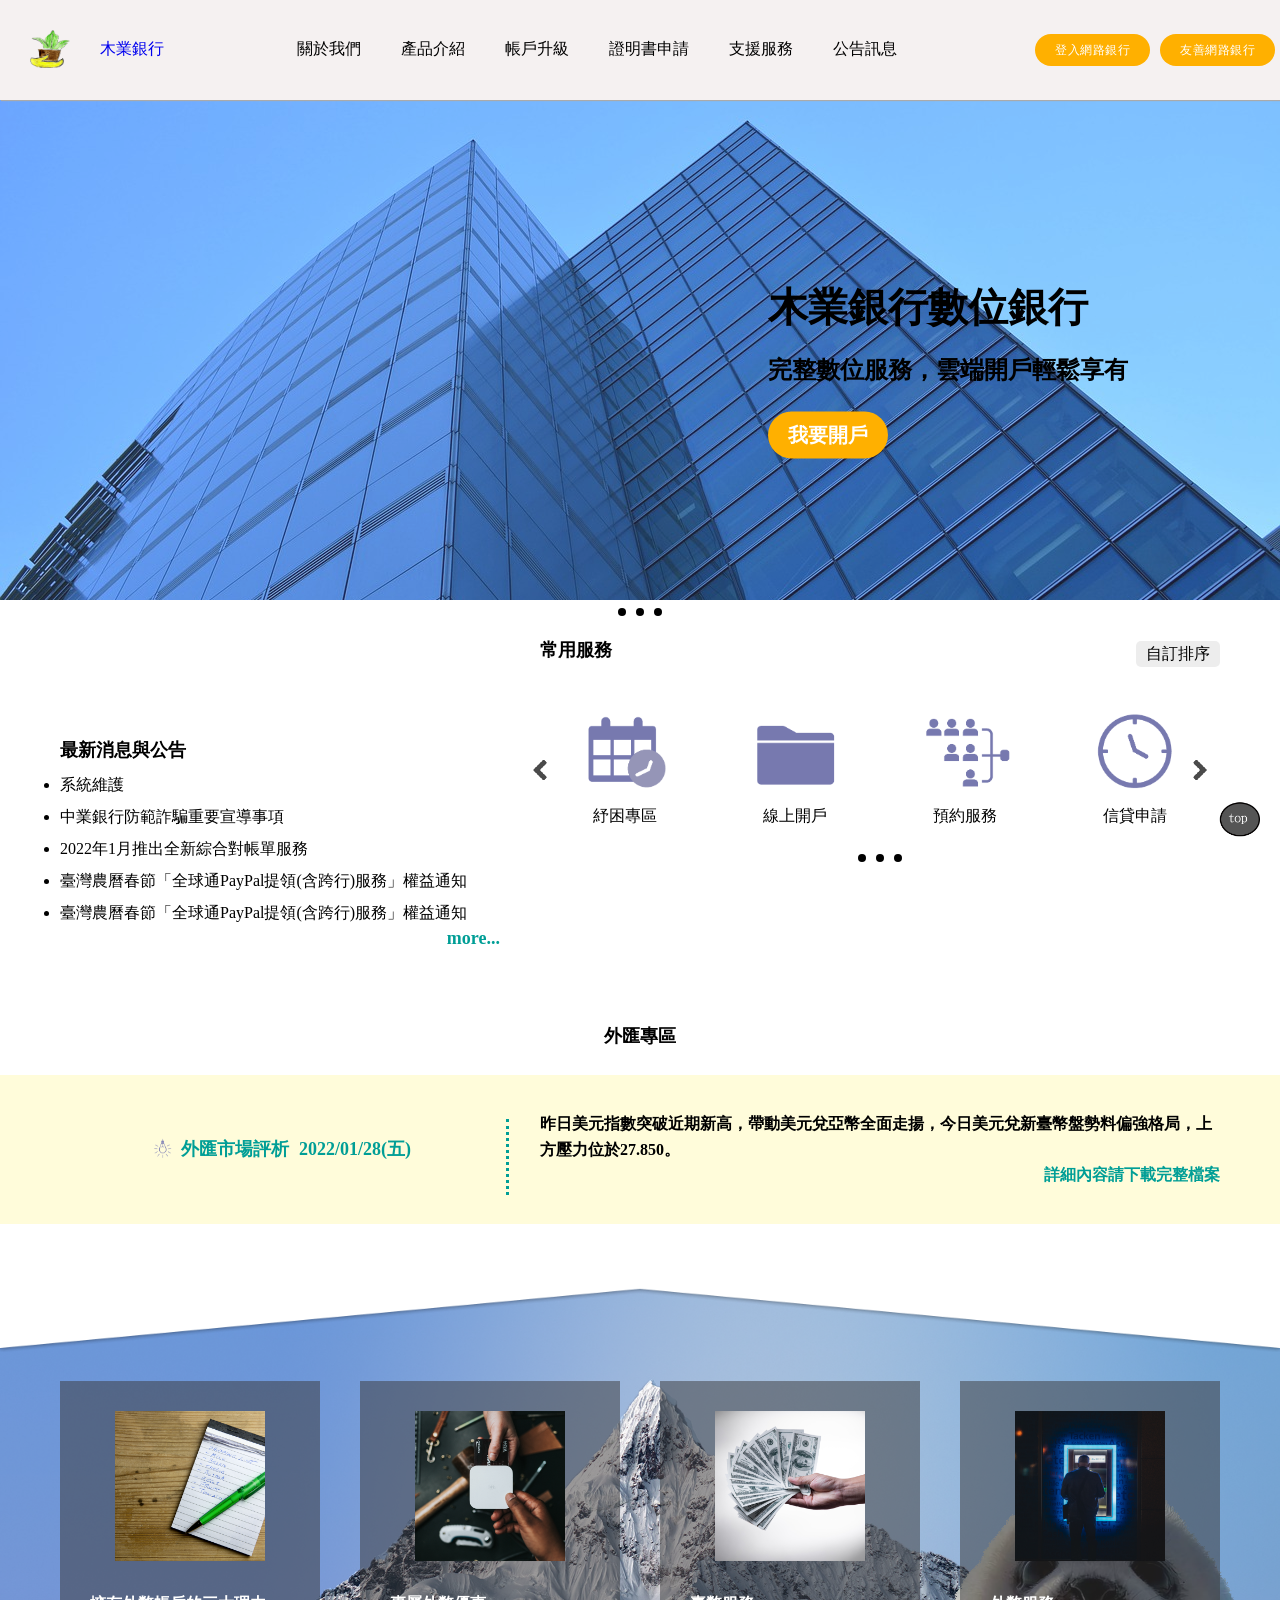
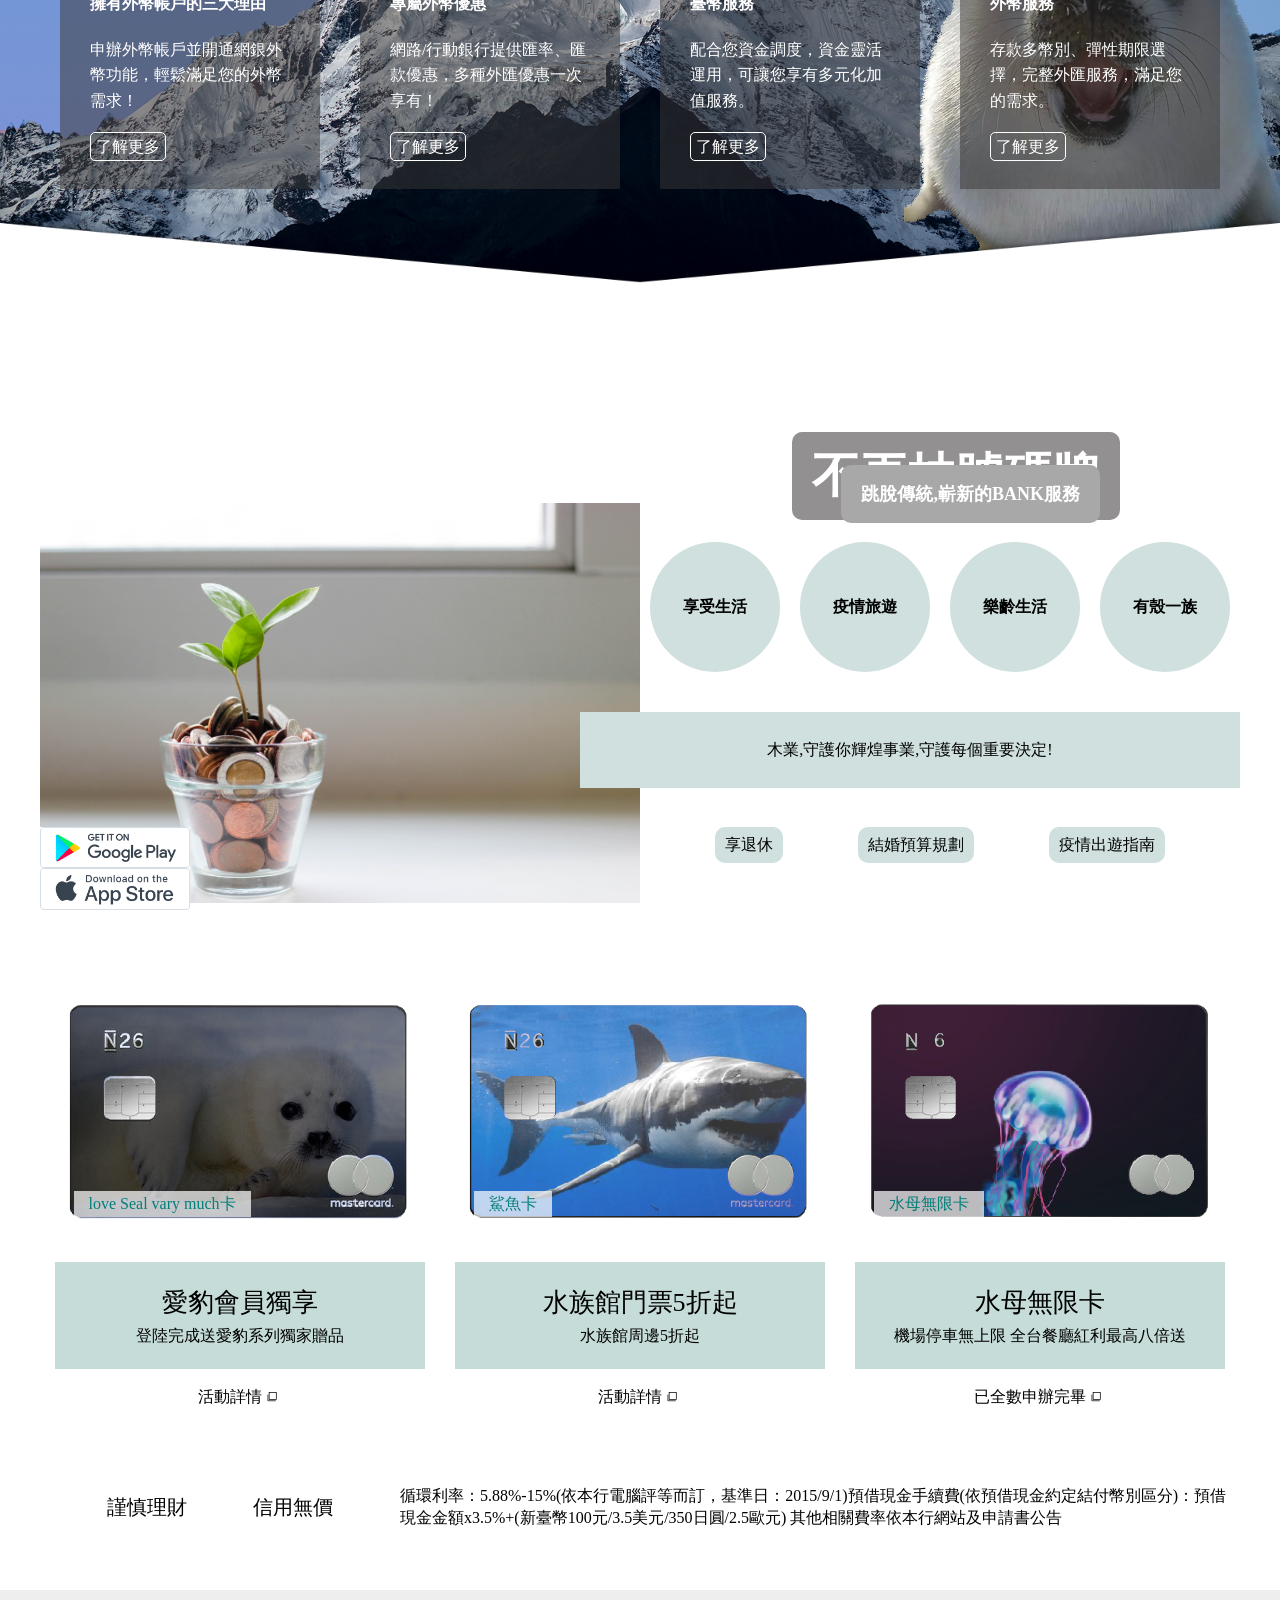
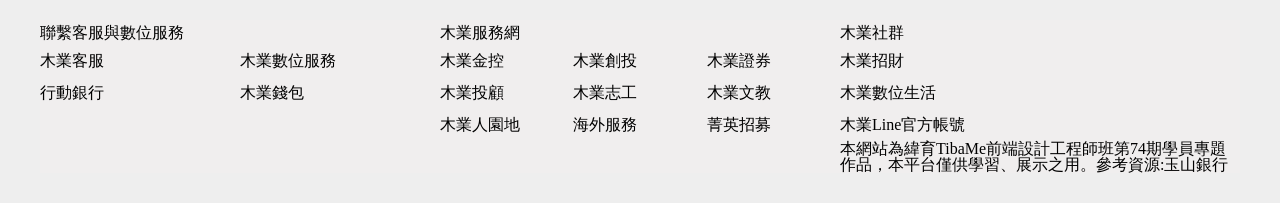
==== commit 73497e0b: "fotter" ====
--- a/html/intex.html
+++ b/html/intex.html
@@ -380,6 +380,9 @@
                             <li> 
                                 <a href="#">木業Line官方帳號</a>
                             </li>
+                            <li>
+                                <p>本網站為緯育TibaMe前端設計工程師班第74期學員專題作品，本平台僅供學習、展示之用。參考資源:玉山銀行</p>
+                            </li>
                         </ul>
                     </div>
                  </div>
--- a/css/bank.css
+++ b/css/bank.css
@@ -629,11 +629,13 @@
 .Product-Detail-Page .txt h1{
     font-size: 26px;
     font-weight: 500;
+    mra
 }
 .Product-Detail-Page .txt{
     text-align: center;
     /* background-color: brown; */
     padding-bottom: 20px;
+    padding: 20px 0;
     line-height: 1.6;
     background-color: #c5dcd9;
     position: relative;
@@ -914,6 +916,7 @@
       margin: 40px 0px;
       border-bottom: 1px #aaa solid;
       padding-bottom: 10px;
+      height: 20px;
   }
   .product-demo .bannerfooter img{
       width: 80%;
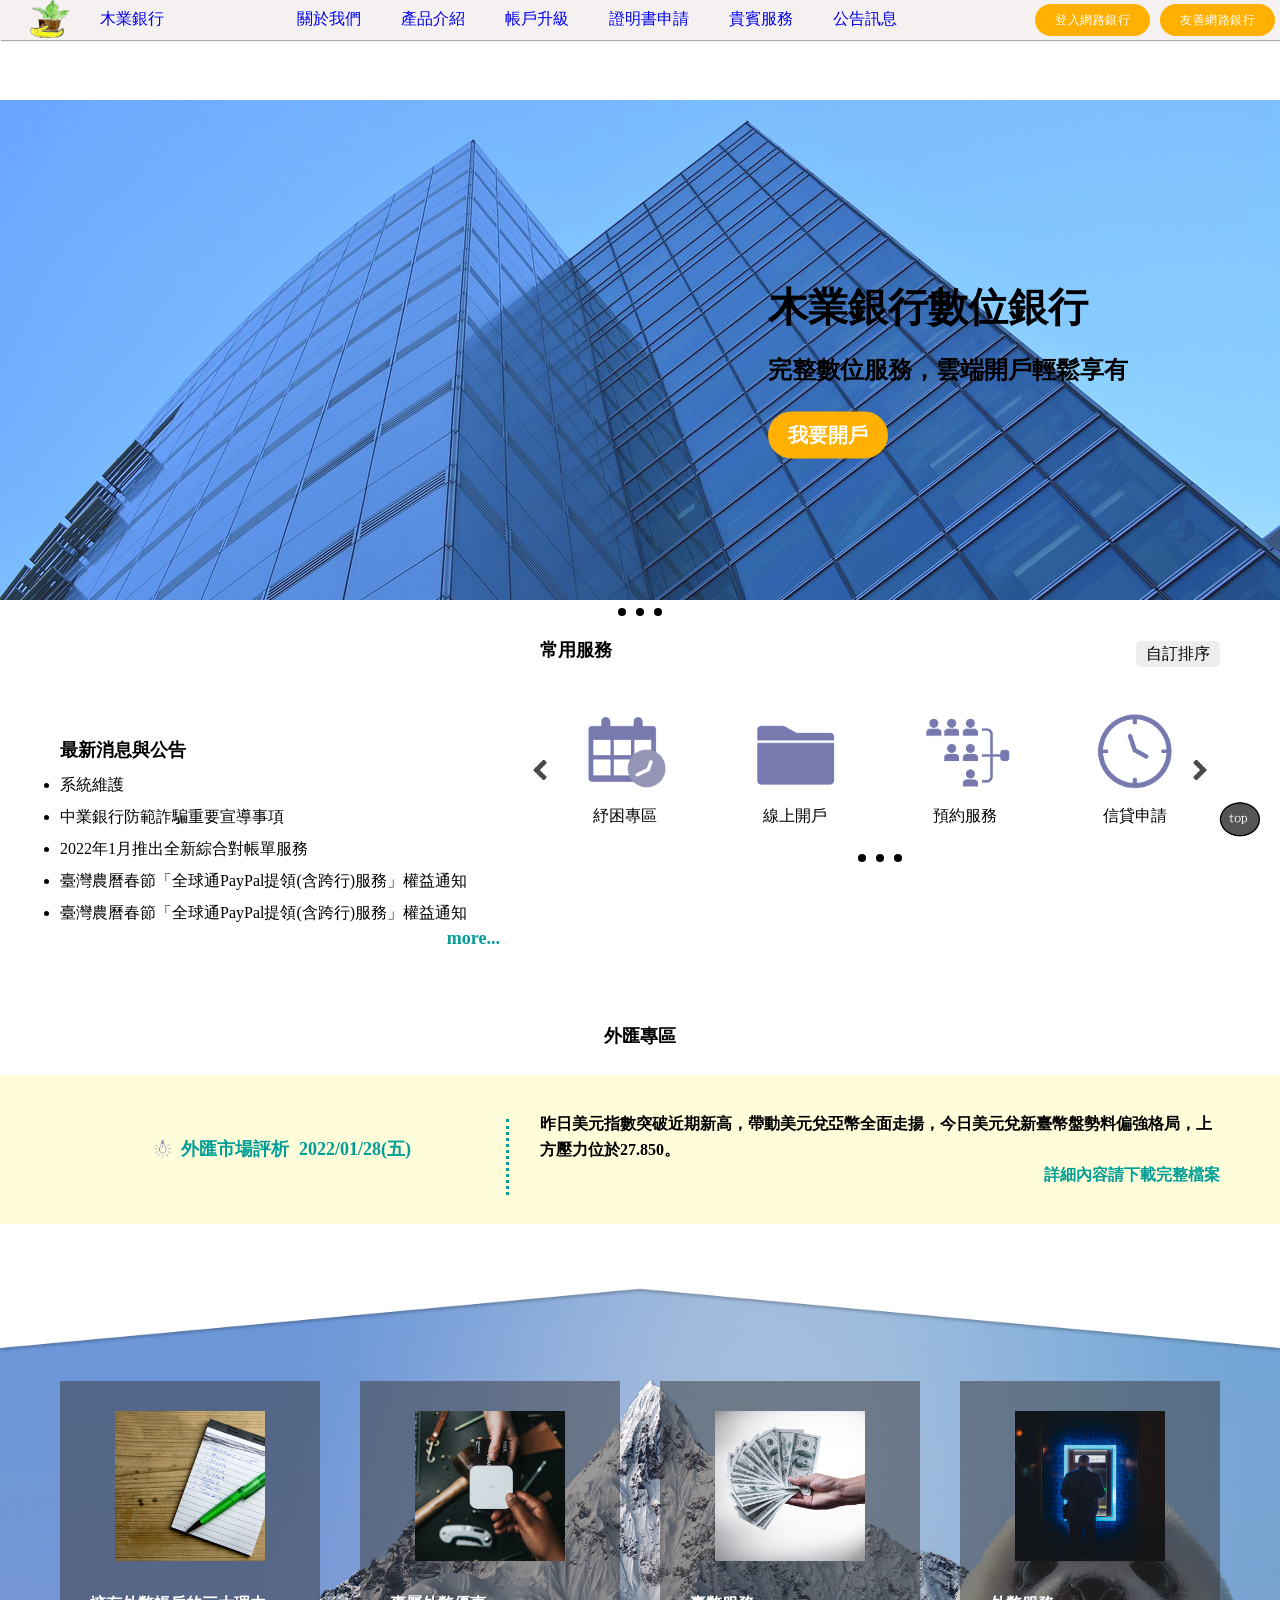
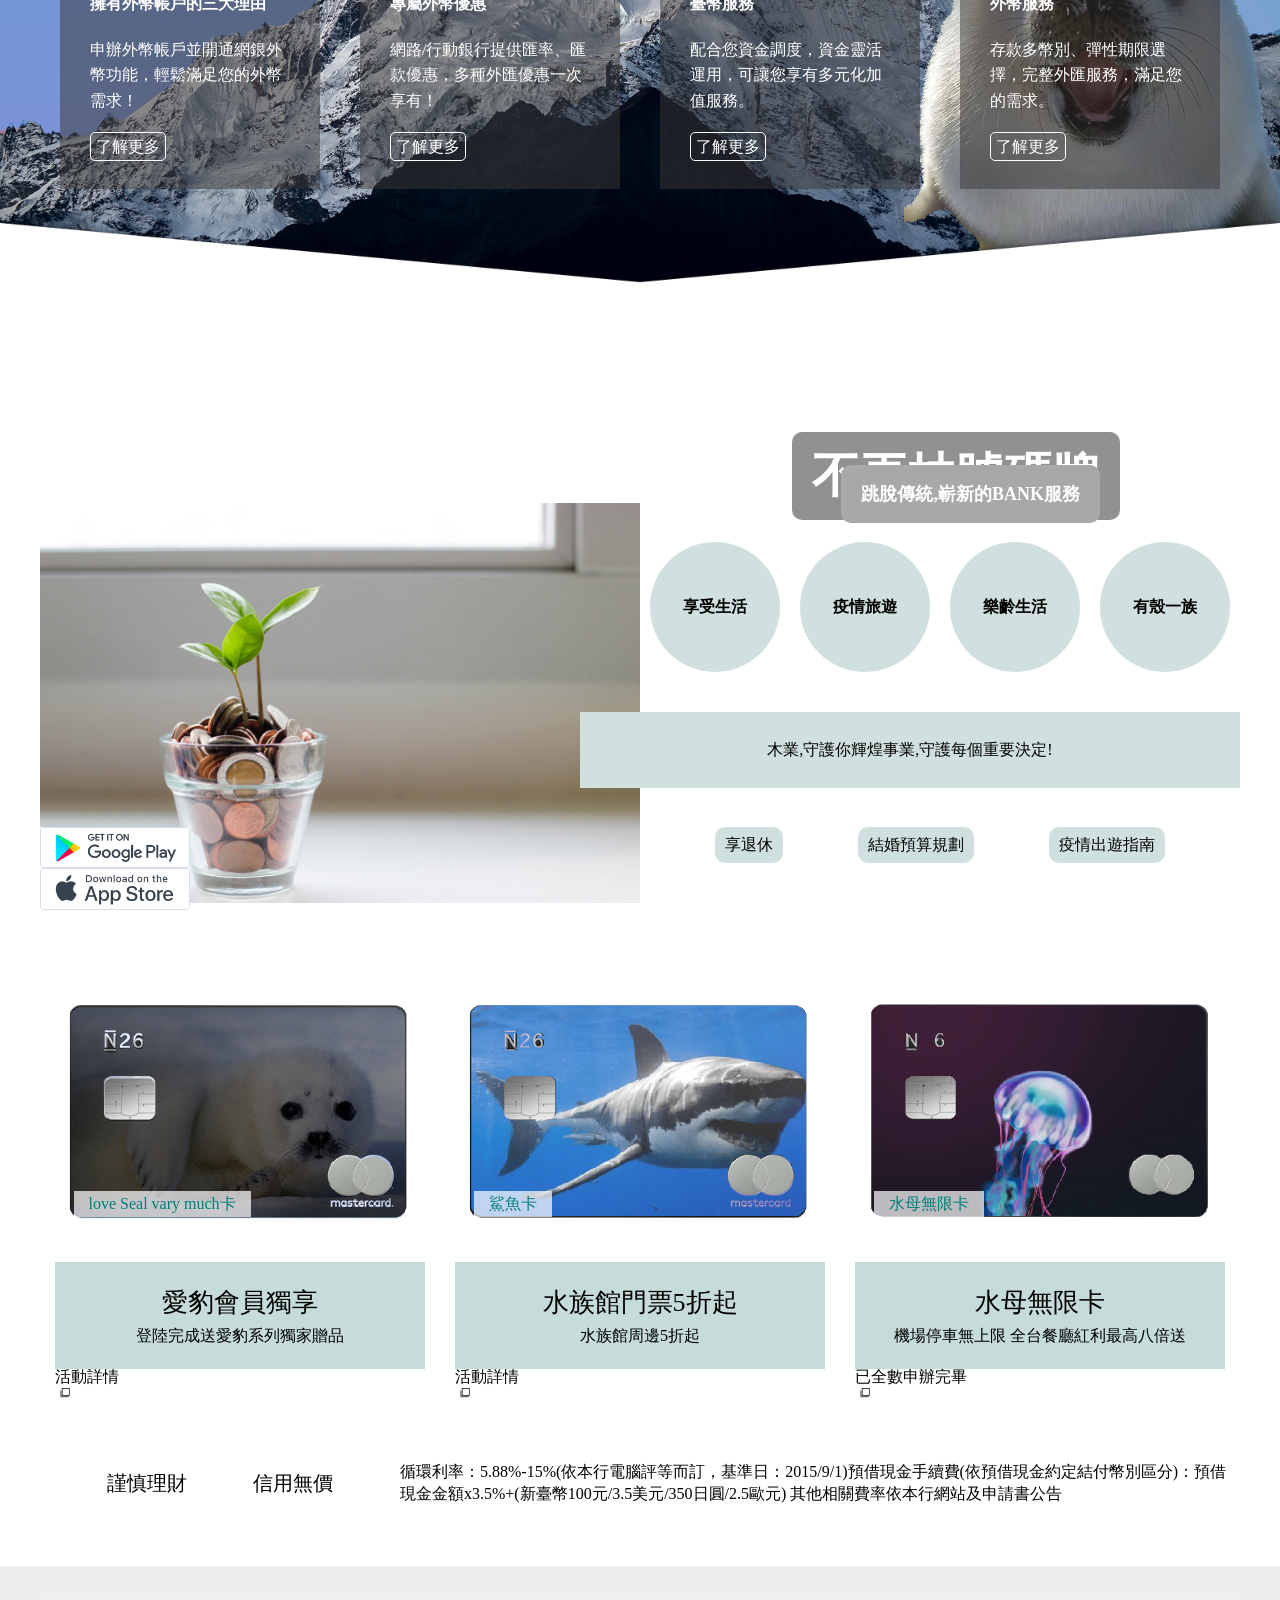
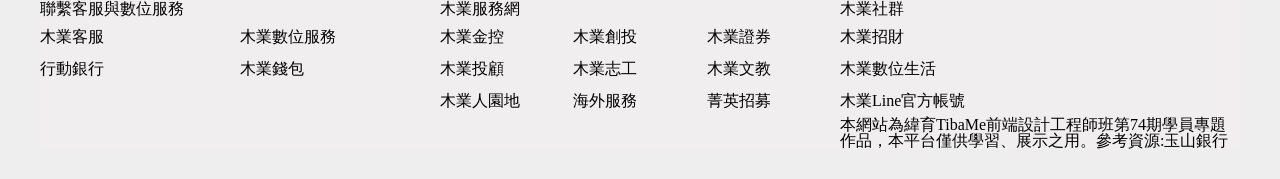
==== commit fb28f712: "還沒好.." ====
--- a/html/intex.html
+++ b/html/intex.html
@@ -36,7 +36,7 @@
                     <a href="#">證明書申請</a>
                 </li>
                 <li>
-                    <a href="#">支援服務</a>
+                    <a href="../html/vip.html">貴賓服務</a>
                 </li>
                 <li>
                     <a href="#">公告訊息</a>
--- a/css/bank.css
+++ b/css/bank.css
@@ -27,7 +27,7 @@
 
 .mainnav .container{
     display: flex;
-    height: 100px;
+    height: px;
     margin: auto;
     justify-content: space-between;
     align-items: center;
@@ -45,10 +45,19 @@
 }
 .mainnav .navbar a{
     text-decoration: none;
-    color: black;
+
+}
+.mainnav .navbar :hover{
+    text-decoration: none;
+    color:rgb(255, 204, 36);
+    
 }
 .mainnav .navbar li{
     padding: 0 20px;
+   
+}
+.mainnav .navbar li :hover{
+    color:rgb(255, 204, 36);
    
 }
 
@@ -92,6 +101,10 @@
     font-weight: 900;
     cursor: pointer;
     
+}
+.mainimg .container .txt button:hover{
+    color:rgb(0, 0, 0);
+   background-color: rgb(255, 255, 255);
 }
 
 .mainimg .container .txt-1{
@@ -605,14 +618,16 @@
 }   
 .Product-Detail-Page img{
     width: 100%;
-
-}
+}
+
 .Product-Detail-Page .btn .pic{
     width: 10px;
     border-radius: 10px;
     margin:  0 5px; 
-    
-   
+}
+
+
+
 }
 .Product-Detail-Page .btn{
     display: flex;
@@ -676,6 +691,7 @@
 .fotter{
    margin-top: 60px;
 }
+
 
 
 .fotter .pic {
@@ -996,75 +1012,136 @@
  .mainnav .logo a{
       text-decoration: none;
  }
- .open-acccount-opnemain .container{
+.content .container{
+   
      width: 1200px;
-    margin: auto;
-    background-color: rgba(255, 0, 0, 0.555);
+     height: auto;
+    margin: auto;
+    color: rgb(10, 10, 10);
+    position: relative;
+    margin-bottom: 100px;
  }
- 
- .open-acccount-opnemain .container>h2{
-     width: 50px;
-     color:rgb(245, 241, 241);
-     font-weight: 700;
-     
+ .content .mainimg .pic{
+     width:1200px ;
+     height: 500px;
+
  }
- .open-acccount-opnemain .container>h3{
-     margin: 30px 30px;
-     font-weight: 700;
-     display: flex;
-     
+ .content .mainimg img{
+    width: 100%;
+
+}
+
+ .content .container .bacnword{
+     padding-left: 20px;
+     padding-bottom: 25px;
+     font-family: Arial;
+     letter-spacing: 1.2px;
+     line-height: 30px;
  }
- .open-acccount-opnemain .container .box{
-     background-color: white;
-     border-radius: 30px 30px 30px;
-     border: solid 3px black;
-     margin-top: 100px;
-     display: flex;
-
+ .content .container h1{
+     font-family: 'Times New Roman';
+     font-size: 50px;
+     padding-left: 20px;
+     margin-top: 9%;
+     letter-spacing: 2px;
  }
- .open-acccount-opnemain .container .item{
-    width: 33.333333%;
- }
- .open-acccount-opnemain .container .box >h2{
+.content .container .cn{
+    width: 160px;
+    height: 40px;
+    background-color: #ffb000;
+    border:none;
+    margin-bottom: 10px;
+    margin-left: 10px;
+    cursor: pointer;
+}
+.content .container .cn a{
+    text-decoration: none;
+    color: rgb(255, 255, 255);
+    transition: .3e ease;
+}
+.cn:hover {
+    background-color: black;
+}
+.content span{
+    background-color: orange;
+    font-size: 60px;
+}
+
+.content .form{
+    width: 250px;
+    height: 380px;
+    background: linear-gradient(to top, rgba(0,0,0,0),rgba(0,0,0,)50%);
+    position: absolute;
+    top: -20px;
+    left:870px;
+    border-radius: 10px;
+    padding: 25px;
+}
+
+.content h2{
+    width: 220px;
+    font-family: Arial;
+    color: orange;
+    font-size: 22px;
+    background-color: #3a3938;
+    border-radius: 10px;
+    margin: 2px;
+    padding: 8px ;
+}
+
+.content .form input{
+    width: 240px;
+    height: 35px;
+    background: transparent;
+    border-bottom: 1px solid #ffb000;
+    border-top: none;
+    border-right: none;
+    border-left: none;
+    color: #fff;
+    font-size: 15px;
+    letter-spacing: 1px;
+    margin-top: 30px;
+    font-family: sans-serif;
+}
+.content .form:focus{
+    outline: none;
+}
+::placeholder{
+    color: white;
+    font-family: Arial;
+}
+.content .container .btn{
+    width: 240px;
+    height: 40px;
+    background: #ff7200;
+    border: none;
+    margin-top: 30px;
     font-size: 18px;
-    font-weight: 500;
+    border-radius: 10px;
+    color: #fff;
+    transform: 0.4 ease;
+}
+.btn:hover{
+    background: #fff;
+    color: #ff7200;
+
+}
+.content .container .btn a{
+    text-decoration: none;
+    color: black;
+    font-weight: bold;
+}
+.form link{
+    font-family: Arial, Helvetica, sans-serif;
+    font: size 17px;
+    padding-top: 20px;
     text-align: center;
-    margin-top: 40px;
-} 
-.open-acccount-opnemain .container .box .pic img{
-    width: 100%;
-    
-}
-.open-acccount-opnemain .container .box .pic{
-    width: 100px;
-   box-sizing: border-box;
-}
-.open-acccount-opnemain .container .item3{
-    text-align: center;
- 
-    text-decoration: none;
-    margin-top: 130px;
-}
-.open-acccount-opnemain .container a{
-    background-color: red;
-    color: white;
-    margin: 10px 5px;
-    font-weight: 500;
-    border-radius: 30px;
-    padding: 5px 30px ;
-    text-decoration: none;
-    }
-    
-.open-acccount-opnemain .open-acccount-opnemain-w p{
-        background-color: white;
-        z-index: 2;
-       padding-top: 90px;
-       border: red 3px solid;
-    }
-
+
+}
 .logoin{
-        margin-top: 100px;
-    }
+        margin-top: 200px;
+        margin-bottom:500px   
+     }
         
 .logoin .pic img{
         width: 100%;
@@ -1078,9 +1155,8 @@
     }
 .logoin  img{
         width: 100%;    
-        
-
     }
+
 
 .logoin .container h1{
         width: 50%;
@@ -1102,65 +1178,97 @@
     }
 .logoin .container .from{
     position: absolute;
-    right: 50%;
-    top: 50%;
+    right: 60%;
+    top: 25%;
     }
+.reset{
+    background-color: rgb(224, 224, 224);
+}
    
 .reset .container{
-        width: 1200px;
-        margin: auto;
-        margin-top: 100px;
-        background-color: #c8caca;
-    }
-.reset .wrp{
-        display: flex;
-        text-align: center;
+    width: 1200px;
+    margin: auto;
+    display: flex;
+    box-sizing: border-box;
     }
 .reset .item{
-        margin: auto;
-    }
-.reset .item .pic{
-        width: 100px;
-    }
-.reset .item img{
-        width: 100%;
-    }
-.reset .container a{
-    border: 2px solid #777979;
-    background-color: #007172;
+    width: 50%;
+    margin: 50px 50px;
+    justify-content: center;
+    border: rgb(255, 255, 255) 3px solid;
+    background-color: white;
     border-radius: 50px;
-    color: white;
-    display: flex;
-    align-items: center;
-    justify-content: center;
-    white-space: nowrap;
+    justify-content: space-between;
+    box-sizing: border-box;
+}
+.reset .item h2{
+    cursor: default;
+    -webkit-tap-highlight-color: transparent;
+    user-select: none;
+    text-align: center;
+    font-family: "微軟正黑體","Microsoft JhengHei",'LiHei Pro',Arial,Helvetica,sans-serif,\5FAE\8EDF\6B63\9ED1\9AD4 \9!important;
+    padding: 0;
+    color: #4c5141;
+    box-sizing: border-box;
+    line-height: 1.5;
+    margin: 5px 0 5px 0;
+}
+.reset  h2{
+  text-align: center;
+    margin-bottom: 30px;
+    font-size: 30px;
+    cursor: default;
+    color: #009d97;
+    line-height: 2;
+}
+.reset .item p{
+   margin: 5px;
+   padding: 5px;
+   line-height: 2;
+   font-size: 14px;
+}
+.reset .item a{
+  text-decoration: none;
+  color: #009d97;
+ }
+
+.reset .item h3{
+    text-align: center;
+      margin-bottom: 5px;
+      font-size: 16px;
+      cursor: default;
+      line-height: 2;
+  }
+.reset .item button{
+    -webkit-tap-highlight-color: transparent;
+    user-select: none;
+    font-family: "微軟正黑體","Microsoft JhengHei",'LiHei Pro',Arial,Helvetica,sans-serif,\5FAE\8EDF\6B63\9ED1\9AD4 \9!important;
+    -webkit-text-size-adjust: none;
+    cursor: pointer!important;
+    box-sizing: border-box;
+    line-height: 24px!important;
+    font-weight: normal;
+    color: #fff!important;
+    text-align: center;
+    text-decoration: none;
+    font-size: 16px!important;
+    background: #009d97;
+    -webkit-border-radius: 5px 5px 5px 5px;
+    padding: 10px 0;
     margin: 0 auto;
-    width: 100%;
-    font-size: 1.4rem;
-    max-width: 250px;
-    height: 50px;
-    text-decoration: none;
-}
-.reset .container .wrap .item h2{
-    color: black;
-    font-size: 2 em;
-}
-.reset .container .wrap .item h3{
-    font-size: 0.7rem;
-}
-
-.reset .container .txt{
-    margin-top: 30px;
-    color: black;
-    font-size: 3 em;
-    text-align: center;
-}
-.reset>h2{
-    margin: auto;
-    text-align: center;
-    font-size: 18px;
-    font-size:2.5em;
-}
+    width: 100px;
+    display: block;
+}
+.reset .container .item .pic{
+    width: 50px;
+    display: flex;
+    margin:auto;
+}
+
+.reset .container .item .pic img{
+    width: 100%;
+}
+
 
 .sealbanner .container{
     position: relative;
@@ -1388,20 +1496,26 @@
     align-items: center;
     position: static;
     height: auto;
+    
 }
 .logoin .container .coutNo{
-    padding:5px 15px; 
+    padding:30px 30px; 
     border:0 none;
     cursor:pointer;
+    margin: 30px;
     -webkit-border-radius: 5px;
     border-radius: 5px; 
     padding:5px 15px; 
-    border:2px 
-    black solid;
+    border:2px  black solid;
     border: 3px solid #555;
-    
-}
-
+    background-color: rgb(175, 174, 174);
+    width: 160px;
+    
+}
+.logoin .container .forgetid a{
+    text-decoration: none;
+    cursor: pointer;
+} 
 
 .mainnav .container .login li{
     box-sizing: border-box;
@@ -1425,3 +1539,4 @@
     border-radius: 30px;
     }
 
+   
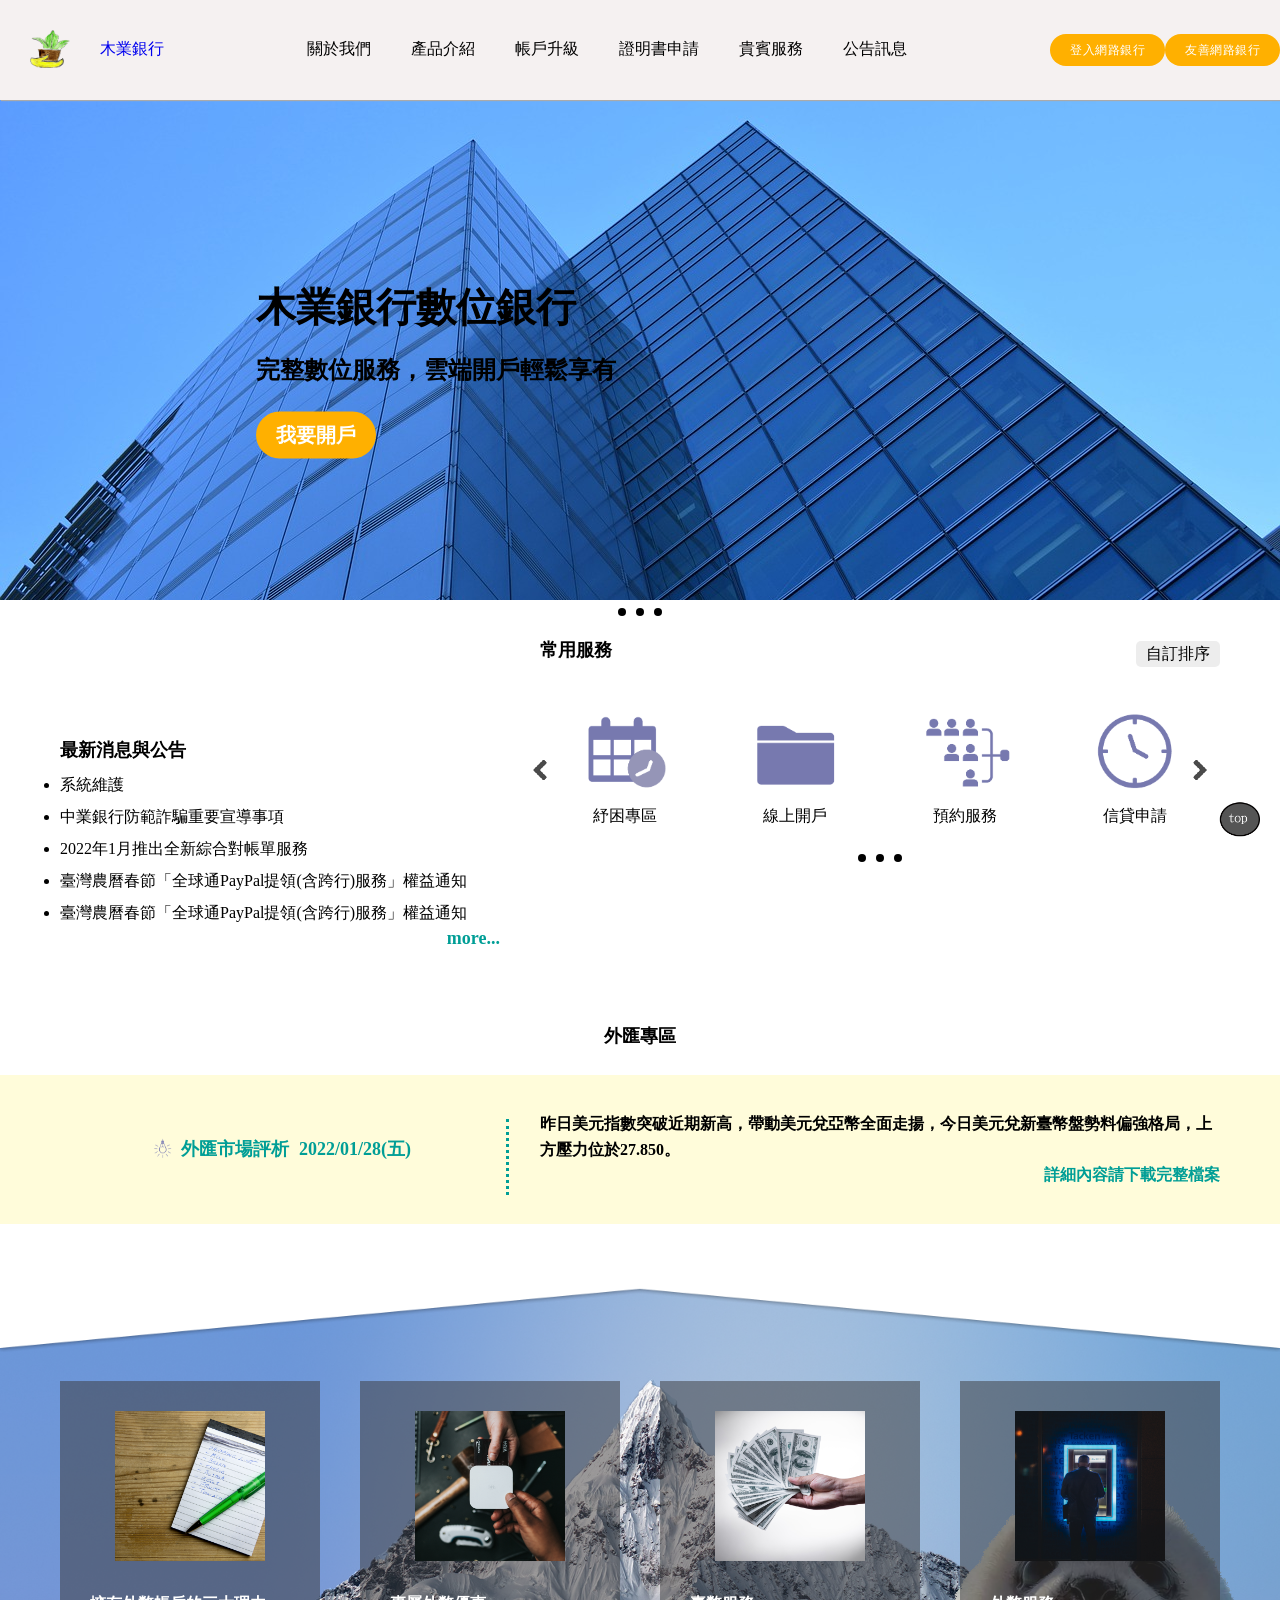
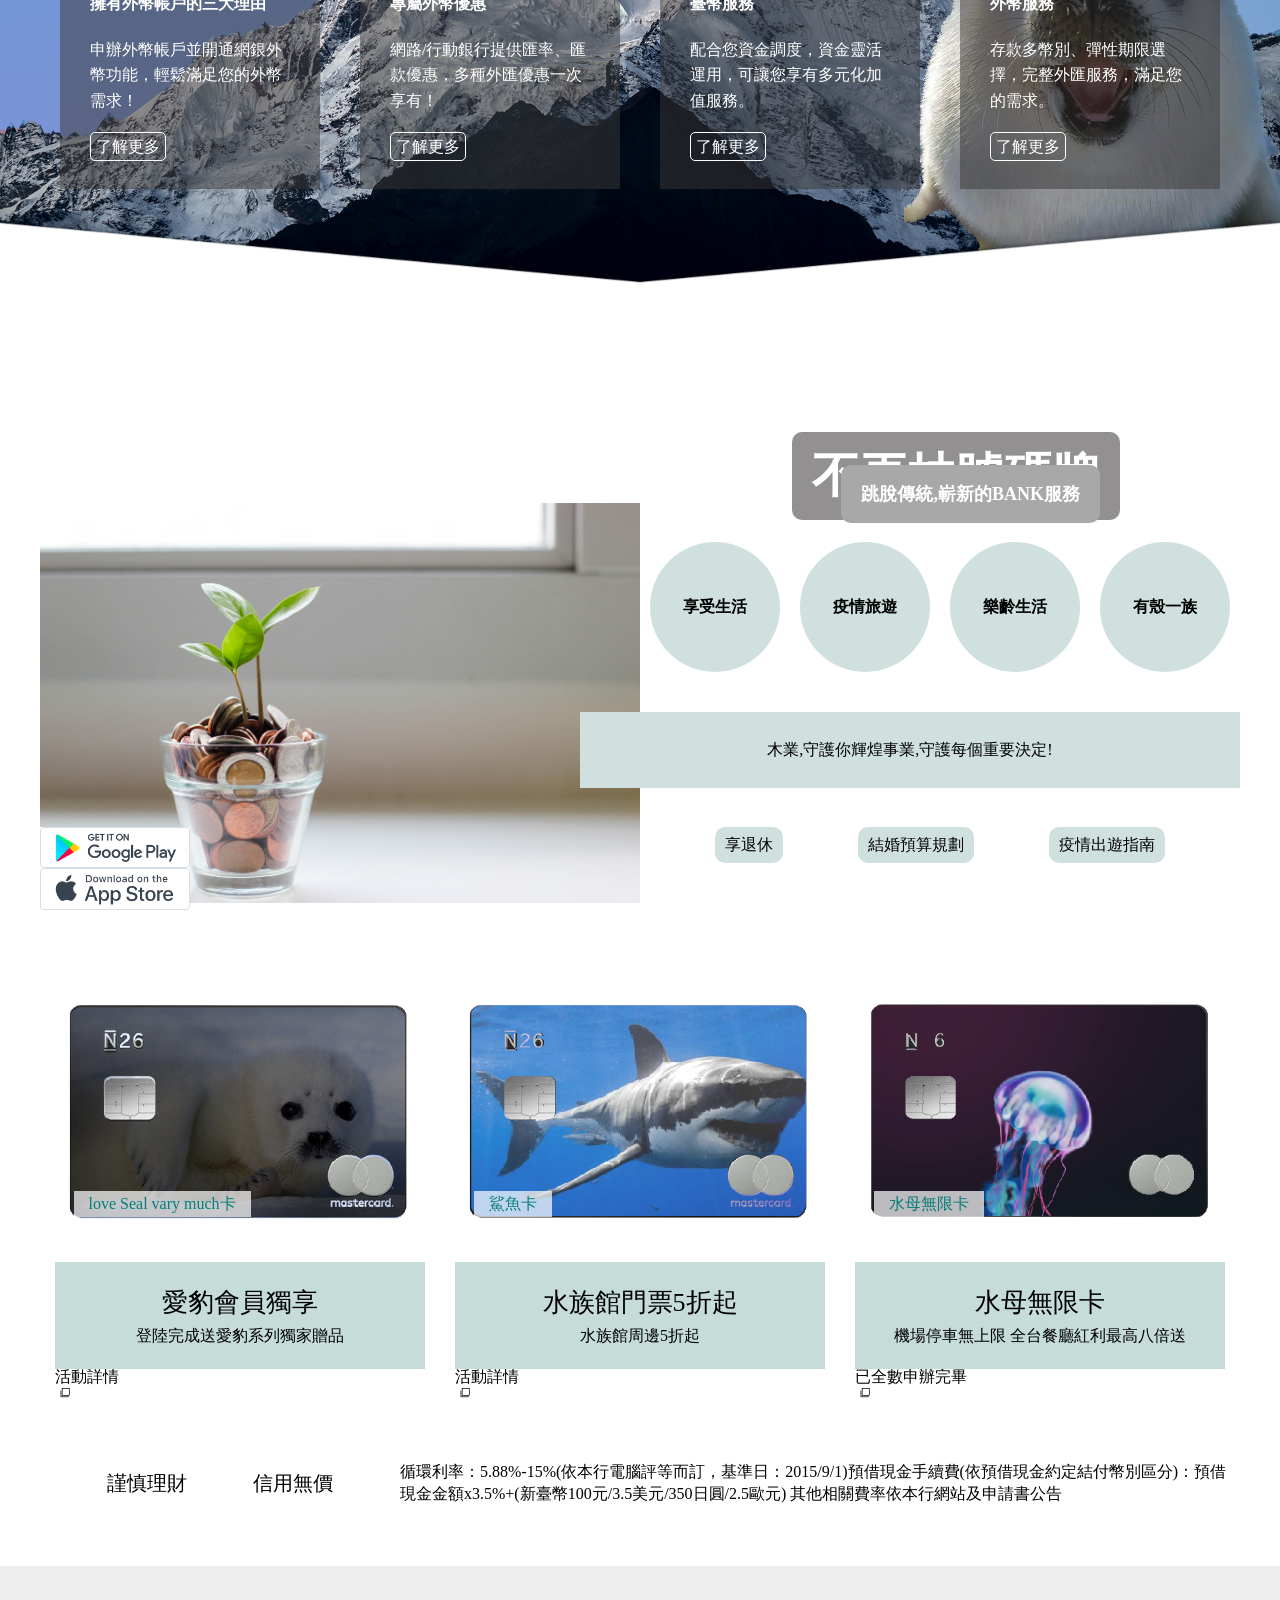
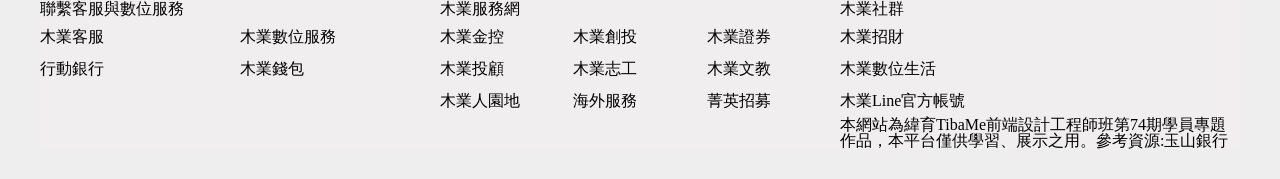
==== commit d9af2534: "剩下最後一頁了" ====
--- a/html/intex.html
+++ b/html/intex.html
@@ -63,7 +63,7 @@
         <div class="txt">
                 <h2>木業銀行數位銀行</h2>
                 <P>完整數位服務，雲端開戶輕鬆享有</P>
-                <a href="../html/newacount.html"><button>我要開戶</button></a>
+                <a href="./Open an account.html"><button>我要開戶</button></a>
             
             </div>
             <ul class="buttons">
--- a/css/bank.css
+++ b/css/bank.css
@@ -8,7 +8,7 @@
     position: fixed;
     top: 0px;
     left: 0;
-    z-index: 20000;
+    z-index: 2;
     width: 100%;
 }
 .mainnav .logo .pic{
@@ -27,7 +27,7 @@
 
 .mainnav .container{
     display: flex;
-    height: px;
+    height: 100px;
     margin: auto;
     justify-content: space-between;
     align-items: center;
@@ -45,20 +45,10 @@
 }
 .mainnav .navbar a{
     text-decoration: none;
-
-}
-.mainnav .navbar :hover{
-    text-decoration: none;
-    color:rgb(255, 204, 36);
-    
+    color: black;
 }
 .mainnav .navbar li{
     padding: 0 20px;
-   
-}
-.mainnav .navbar li :hover{
-    color:rgb(255, 204, 36);
-   
 }
 
 .mainnav .login{
@@ -69,7 +59,7 @@
 
 .mainnav .login li{
     padding:0 10px;
-    margin: 0 5px ;
+       
 }
 
 .mainnav .login a{
@@ -80,13 +70,13 @@
     /* width: 1200px; */
     margin: auto;
     position: relative;
-    margin-top: 100px;
-   
+    
+    
 }
 .mainimg .container .txt{
     position: absolute;
     top: 50%;
-    left: 60%;
+    left: 20%;
     font-weight: 900;
     transform: translate(0%,-50%);
 }
@@ -100,31 +90,23 @@
     font-size: 20px;
     font-weight: 900;
     cursor: pointer;
-    
-}
-.mainimg .container .txt button:hover{
-    color:rgb(0, 0, 0);
-   background-color: rgb(255, 255, 255);
-}
-
-.mainimg .container .txt-1{
-    position: absolute;
-    top: 40%;
-    left: 20%;
-    font-weight: 900;
-    transform: translate(0%,-50%);
-}
-.mainimg .container .txt-1 button{
-    background-color:#999b99d3;
-    border-radius: 50px;
-    padding: 10px 20px;
-    margin-top: 30px;
-    color: white;
-    border: none;
-    font-size: 20px;
-    font-weight: 900;
-    cursor: pointer;
-
+
+}
+.mainnav .navbar :hover{
+    text-decoration: none;
+    color:rgb(255, 204, 36);
+    
+}
+.mainimg .container button:hover{
+    text-decoration: none;
+    color:rgb(2, 2, 2);
+    background: orange;
+    
+}
+
+
+.mainnav .navbar li :hover{
+    color:rgb(255, 204, 36);
 }
 .mainimg h2{
     font-size: 40px;
@@ -137,15 +119,14 @@
 .maingimg{
     margin: auto;
     width: 100vw;
-    
 
 }
 
 .mainimg .container img{
     width: 100%;
     height: 500px;
-   object-fit: cover;
-   opacity: 0.9;
+    object-fit: cover;
+}
    
 }
 
@@ -822,7 +803,7 @@
     -webkit-appearance: none;
     -moz-appearance: none;
     appearance: none;
-    background: url(https://tinyurl.com/22s26jw9) 100% / 15% no-repeat #ccc;
+    background:  100% / 15% no-repeat #ccc;
 
    }
    .aboutus-txt .container .aboutus-search{
@@ -1183,6 +1164,7 @@
     }
 .reset{
     background-color: rgb(224, 224, 224);
+    margin-top: 100px;
 }
    
 .reset .container{
@@ -1190,6 +1172,7 @@
     margin: auto;
     display: flex;
     box-sizing: border-box;
+    
     }
 .reset .item{
     width: 50%;
@@ -1375,9 +1358,6 @@
   font-size: 14px;
 }
 
-.personal .container >h2{
-    
-}
 
 
 .loanbanner-1 {
@@ -1539,4 +1519,56 @@
     border-radius: 30px;
     }
 
-   +   /* hover 專區 */
+   .mainimg .container button:hover{
+    text-decoration: none;
+    color:rgb(2, 2, 2);
+    background: orange;
+    
+}
+    .mainnav .container .login h2:hover{
+            text-decoration: none;
+            color:rgb(2, 2, 2);
+            background: orange;
+            
+        }
+        .mainnav .container .login a:hover{
+            text-decoration: none;
+            color:rgb(2, 2, 2);
+            background: orange;
+            
+        }
+        .news .container .item .newsproduct .more h2:hover{
+                
+                color:rgb(19, 18, 18);
+                cursor: pointer; 
+            }
+
+        .product-list .container .item-60 a:hover{
+                color: black;
+                cursor: pointer; 
+        }
+        .imgbottom .banner .container a:hover{
+            color: rgb(8, 247, 247);
+                cursor: pointer; 
+                border: rgb(8, 247, 247) 1px solid;
+        }
+        .fotter-1 .container .item .ecoutmer a:hover{
+            color: orange;
+        }
+        .fotter-1 .container .item .ecoutmer-1 a:hover{
+            color: orange;
+        }
+        .fotter-1 .container .item .wrap .ecoutmer-2 a:hover{
+            color: orange;
+        
+        }
+
+        .sealbanner .container .txt button:hover{
+            color: black;
+        }
+        .product-demo .container .sealcard .carditem .buttom a:hover{
+            color: black;
+        }
+  
+        
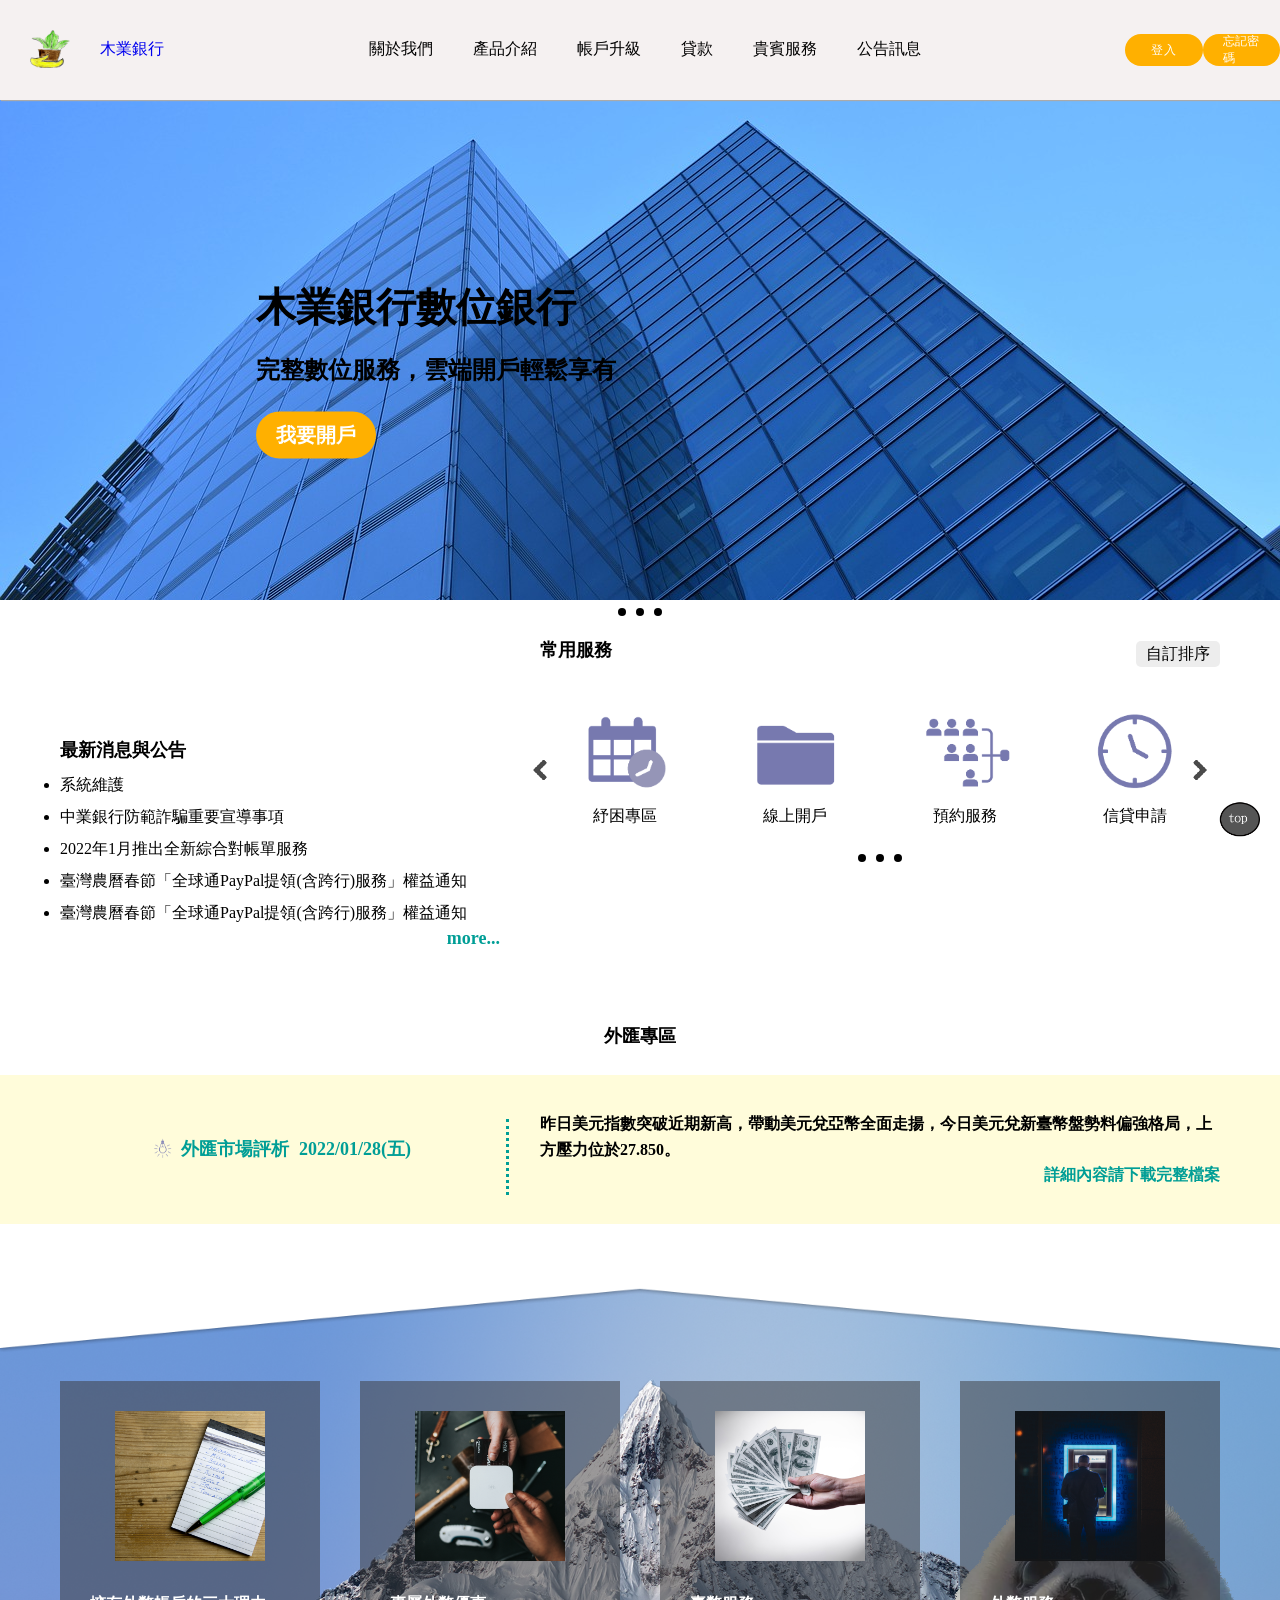
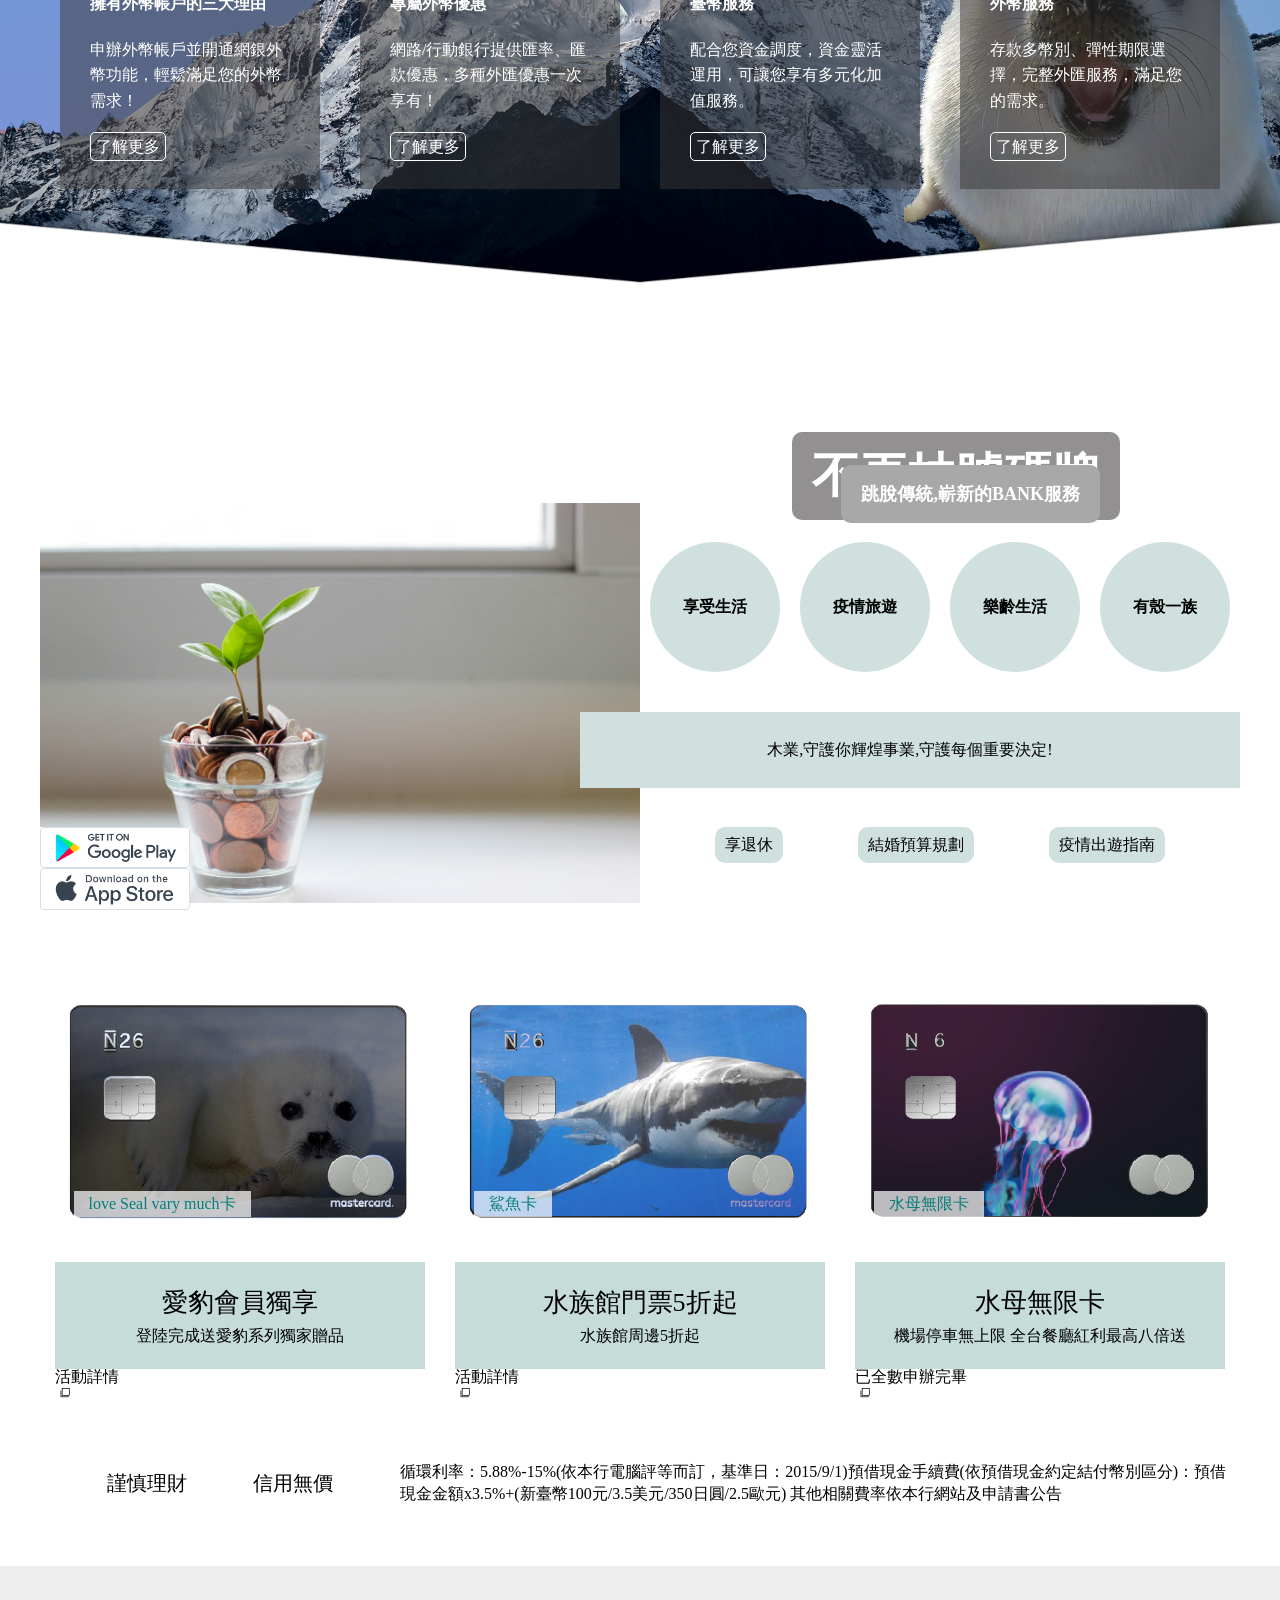
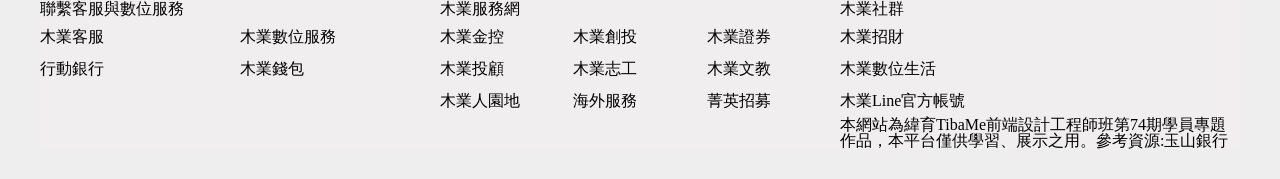
==== commit 9bdd5f26: "end" ====
--- a/html/intex.html
+++ b/html/intex.html
@@ -33,7 +33,7 @@
                     <a href="#">帳戶升級</a>
                 </li>
                 <li>
-                    <a href="#">證明書申請</a>
+                    <a href="../html/loanbanner.html">貸款</a>
                 </li>
                 <li>
                     <a href="../html/vip.html">貴賓服務</a>
@@ -44,16 +44,17 @@
             </ul>
             <ul class="login">
                 <li>
-                    <a href="../html/uselogeing.html"><h2>登入網路銀行</h2></a>
-                </li>
-                <li>
-                    <a href="#">友善網路銀行</a>
+                    <a href="#"><h2>登入</h2></a>
+                </li>
+                <li>
+                    <a href="../html/restet.html">忘記密碼</a>
                 </li>
             </ul>
                     
        </div>
 
    </section>
+
    
    <section class="mainimg">
        <div class="container">
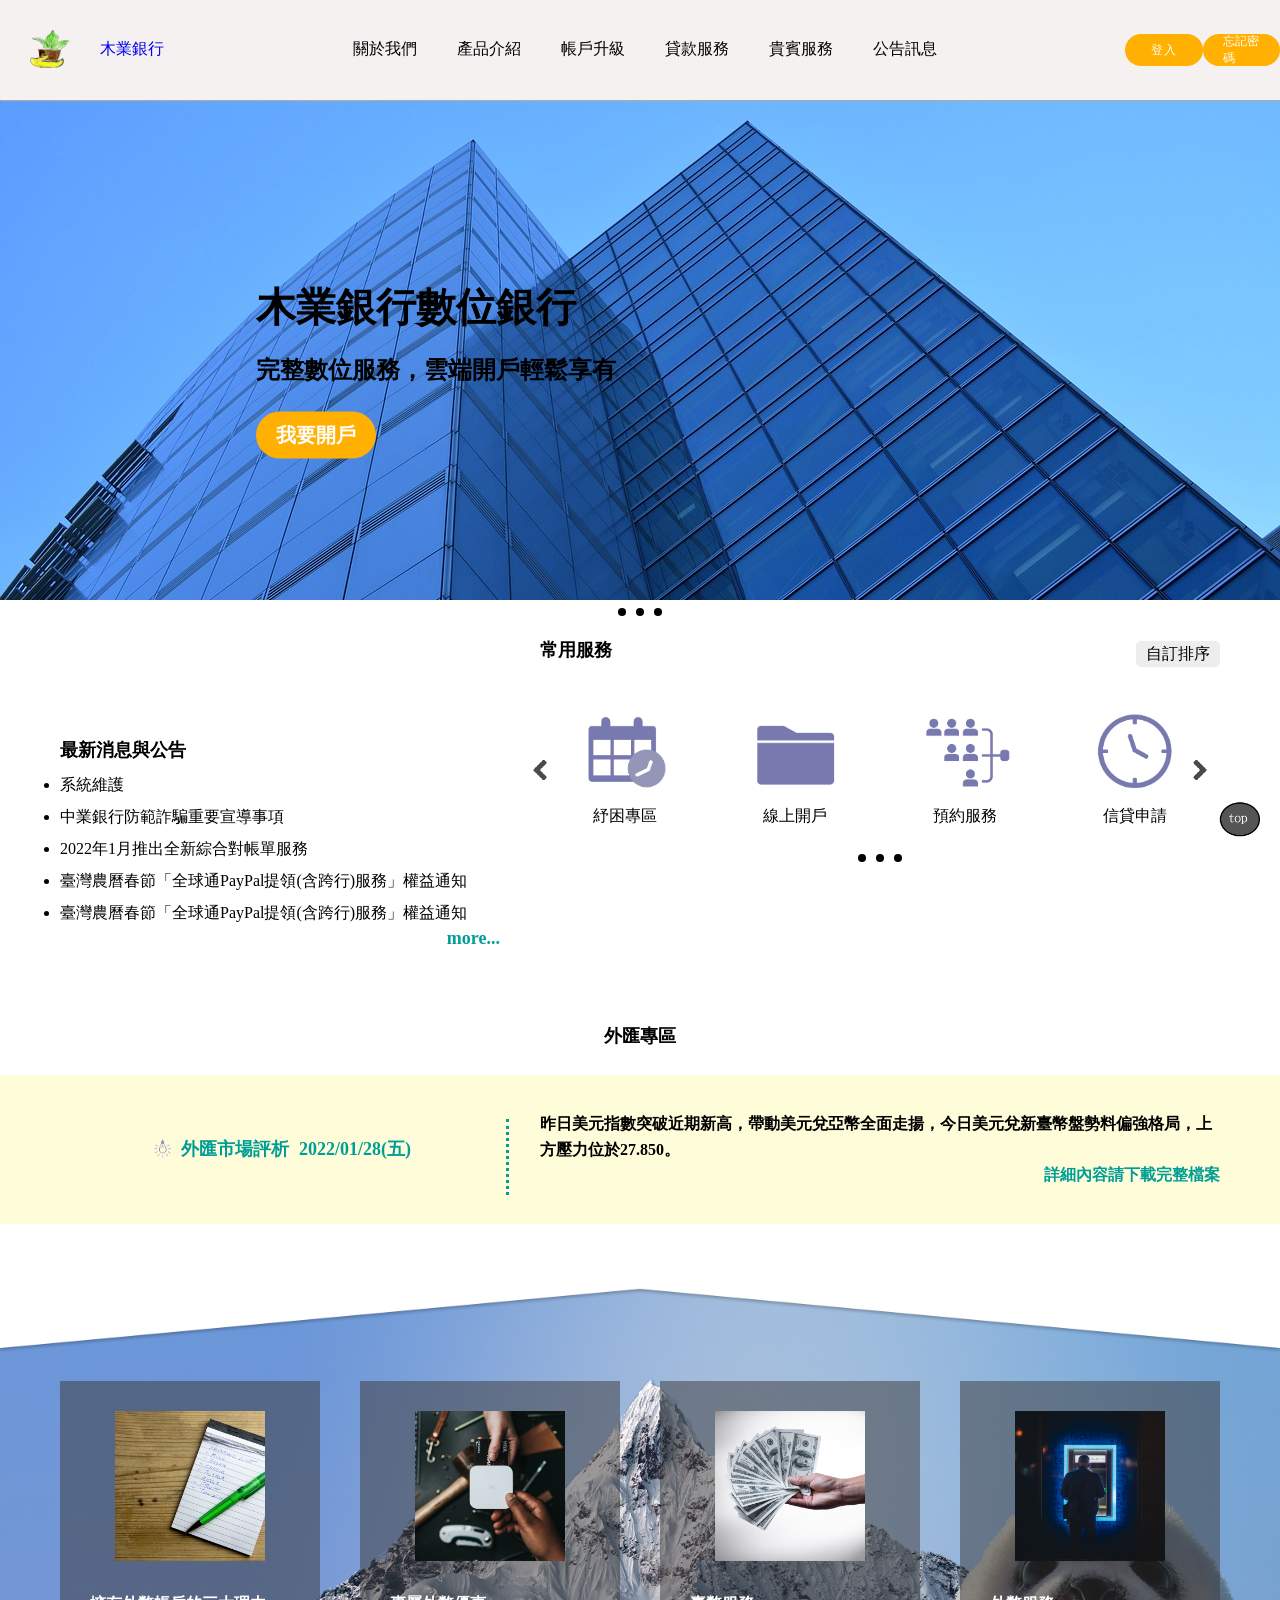
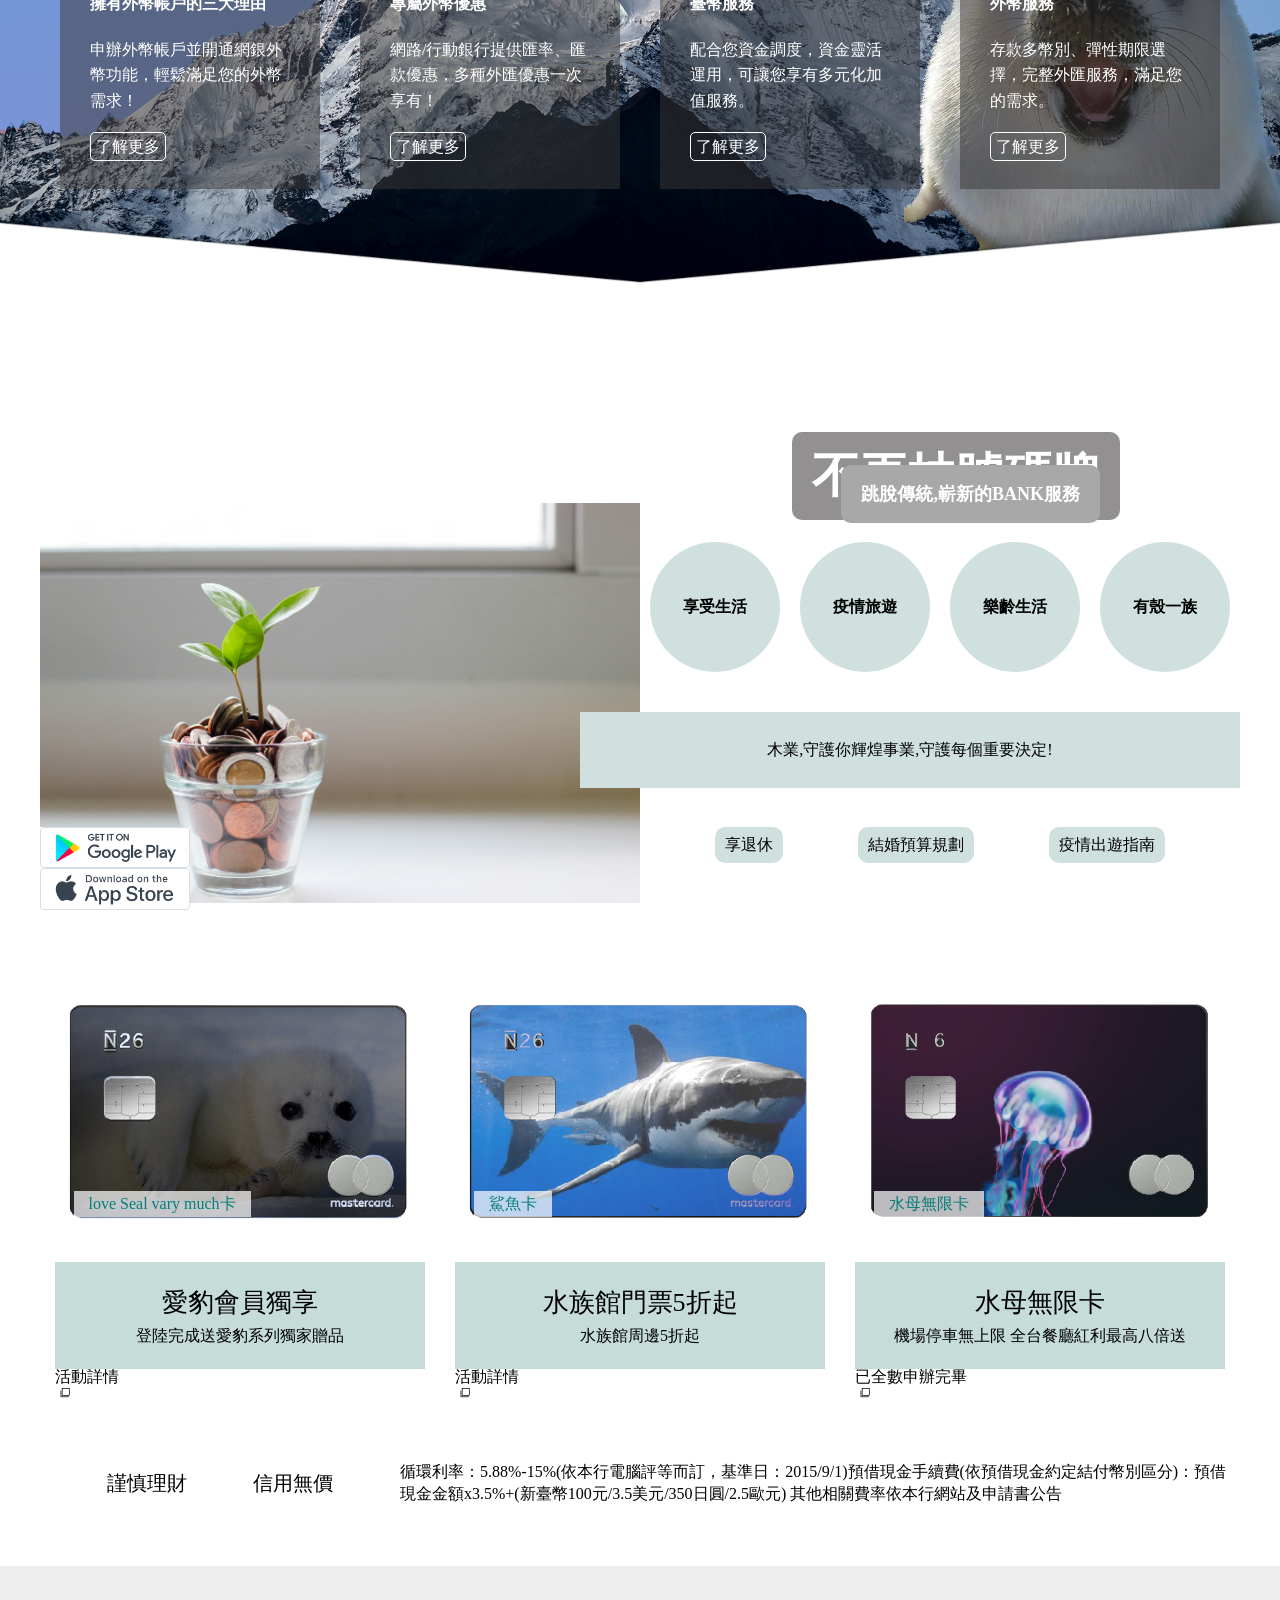
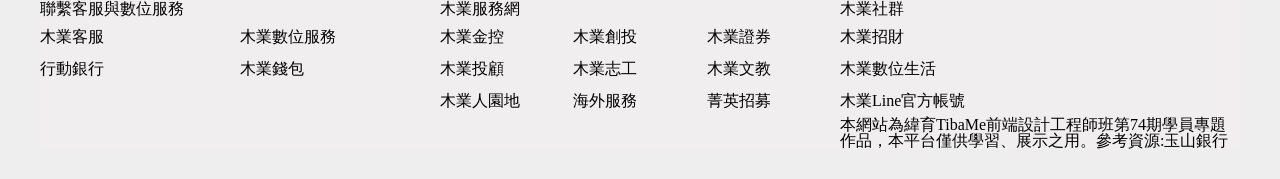
==== commit 8f09ebea: "END" ====
--- a/html/intex.html
+++ b/html/intex.html
@@ -33,7 +33,7 @@
                     <a href="#">帳戶升級</a>
                 </li>
                 <li>
-                    <a href="../html/loanbanner.html">貸款</a>
+                    <a href="../html/loanbanner.html">貸款服務</a>
                 </li>
                 <li>
                     <a href="../html/vip.html">貴賓服務</a>
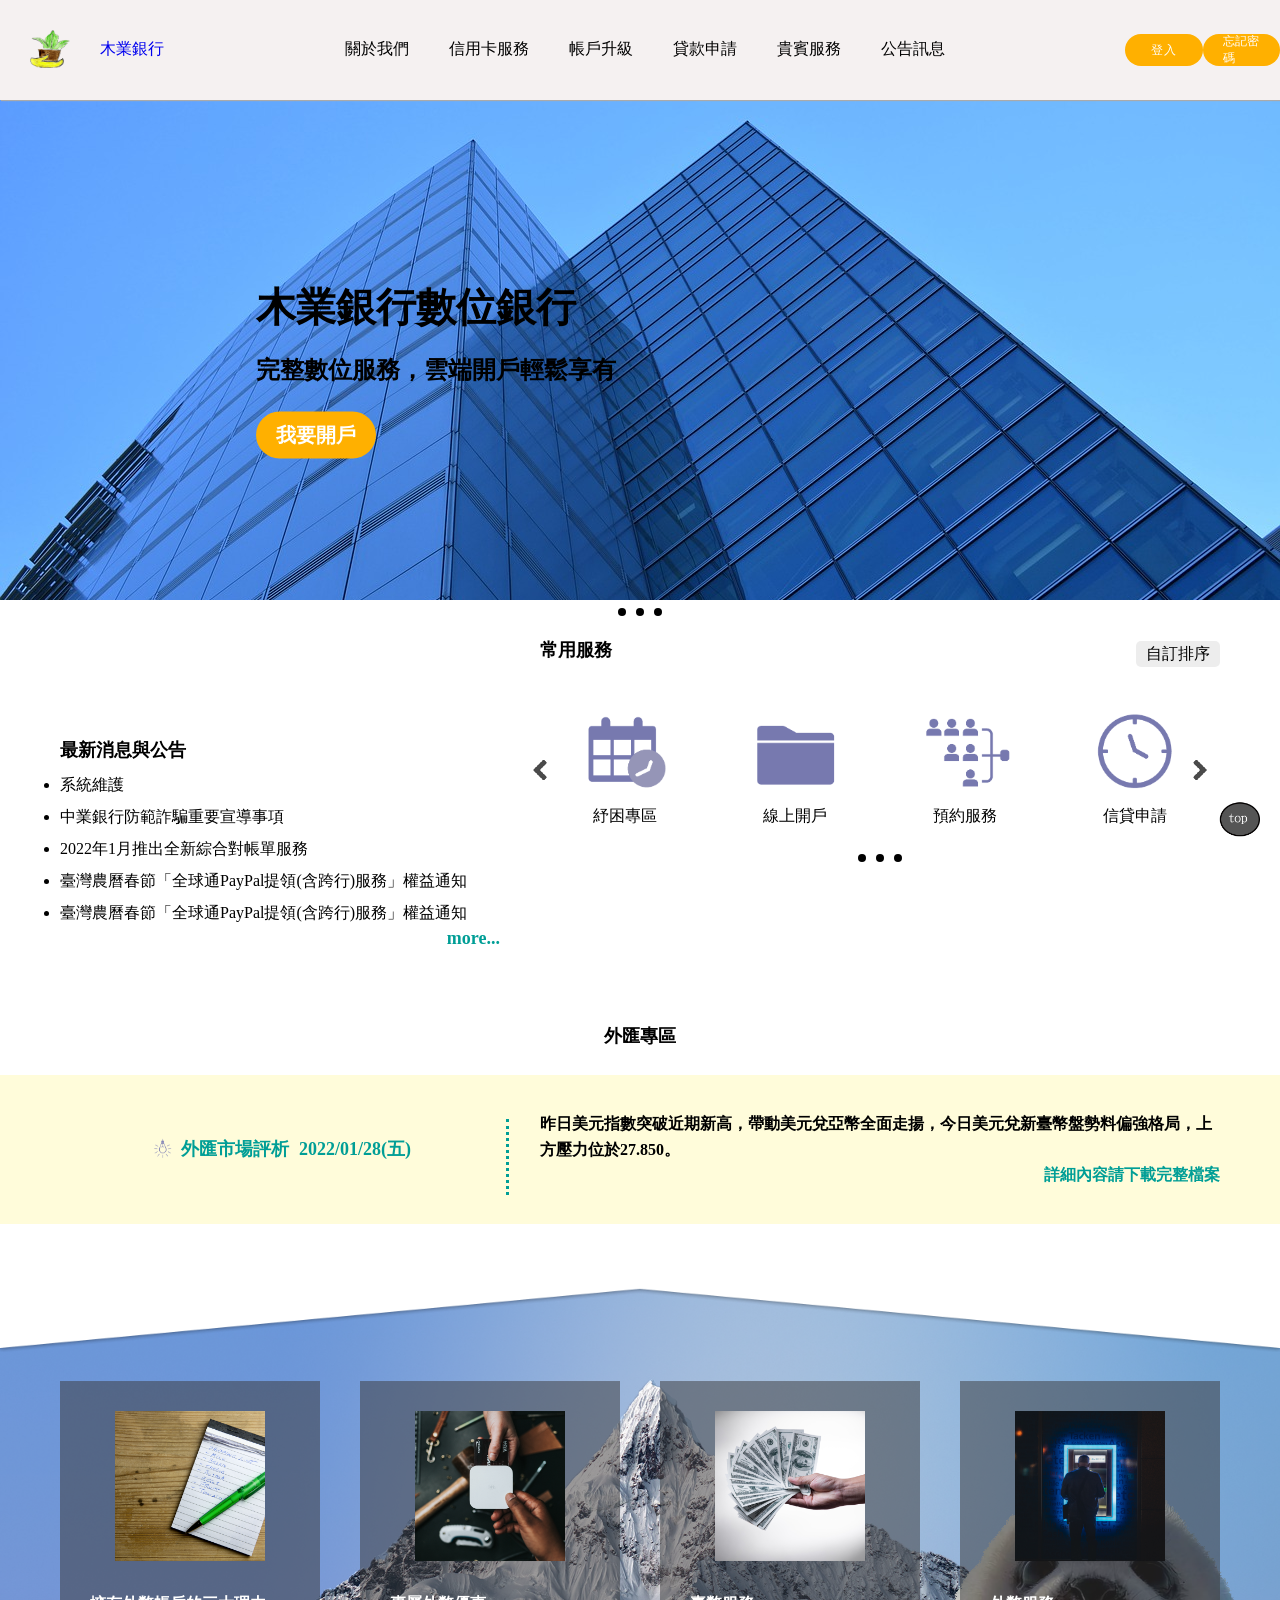
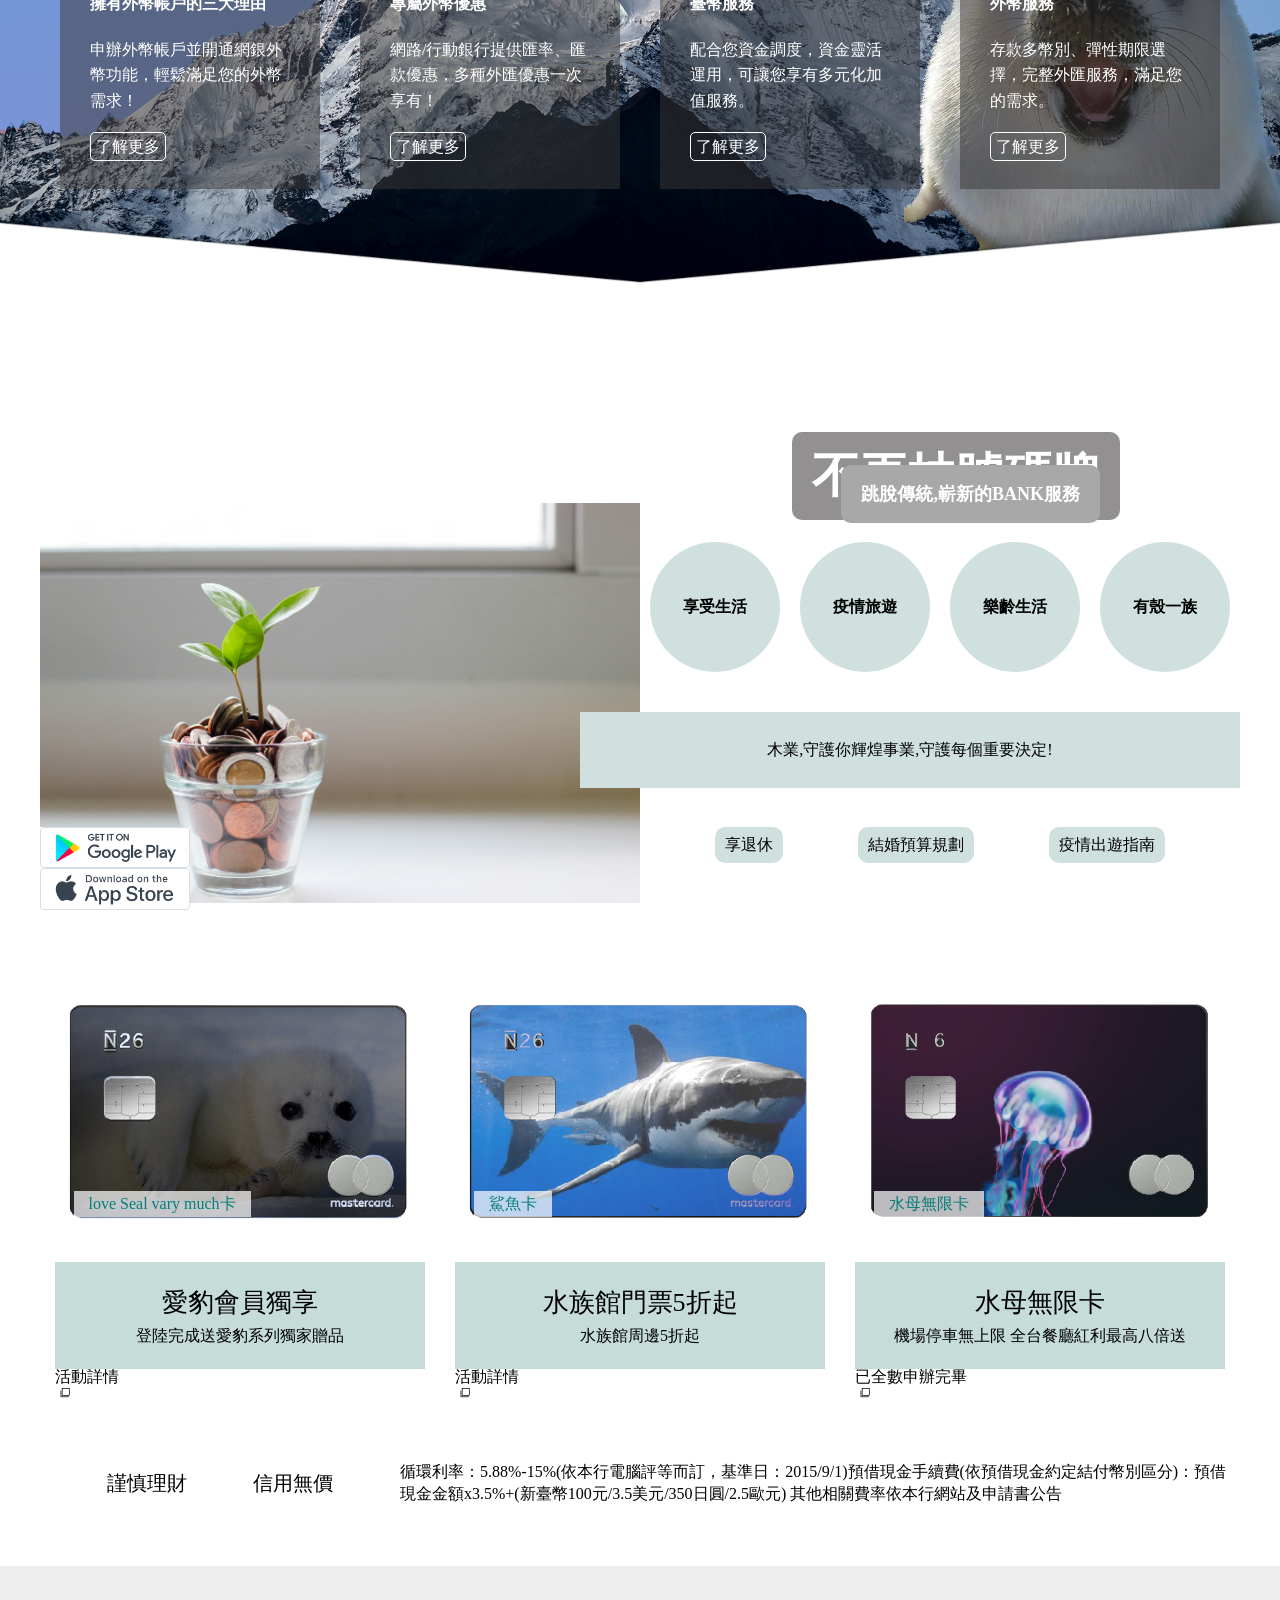
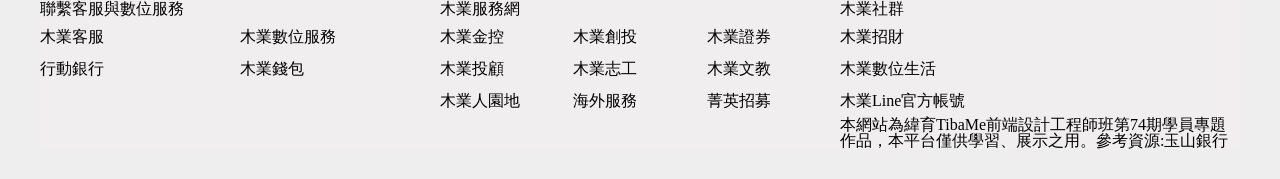
==== commit cd474b35: "報告" ====
--- a/html/intex.html
+++ b/html/intex.html
@@ -27,13 +27,13 @@
                     <a href="../html/aboutus.html">關於我們</a>
                 </li>
                 <li>
-                    <a href="../html/product description.html">產品介紹</a>
+                    <a href="../html/product description.html">信用卡服務</a>
                 </li>
                 <li>
                     <a href="#">帳戶升級</a>
                 </li>
                 <li>
-                    <a href="../html/loanbanner.html">貸款服務</a>
+                    <a href="./loanbanner.html">貸款申請</a>
                 </li>
                 <li>
                     <a href="../html/vip.html">貴賓服務</a>
@@ -44,17 +44,16 @@
             </ul>
             <ul class="login">
                 <li>
-                    <a href="#"><h2>登入</h2></a>
-                </li>
-                <li>
-                    <a href="../html/restet.html">忘記密碼</a>
+                    <a href="a"><h2>登入</h2></a>
+                </li>
+                <li>
+                    <a href="./restet.html">忘記密碼</a>
                 </li>
             </ul>
                     
        </div>
 
    </section>
-
    
    <section class="mainimg">
        <div class="container">
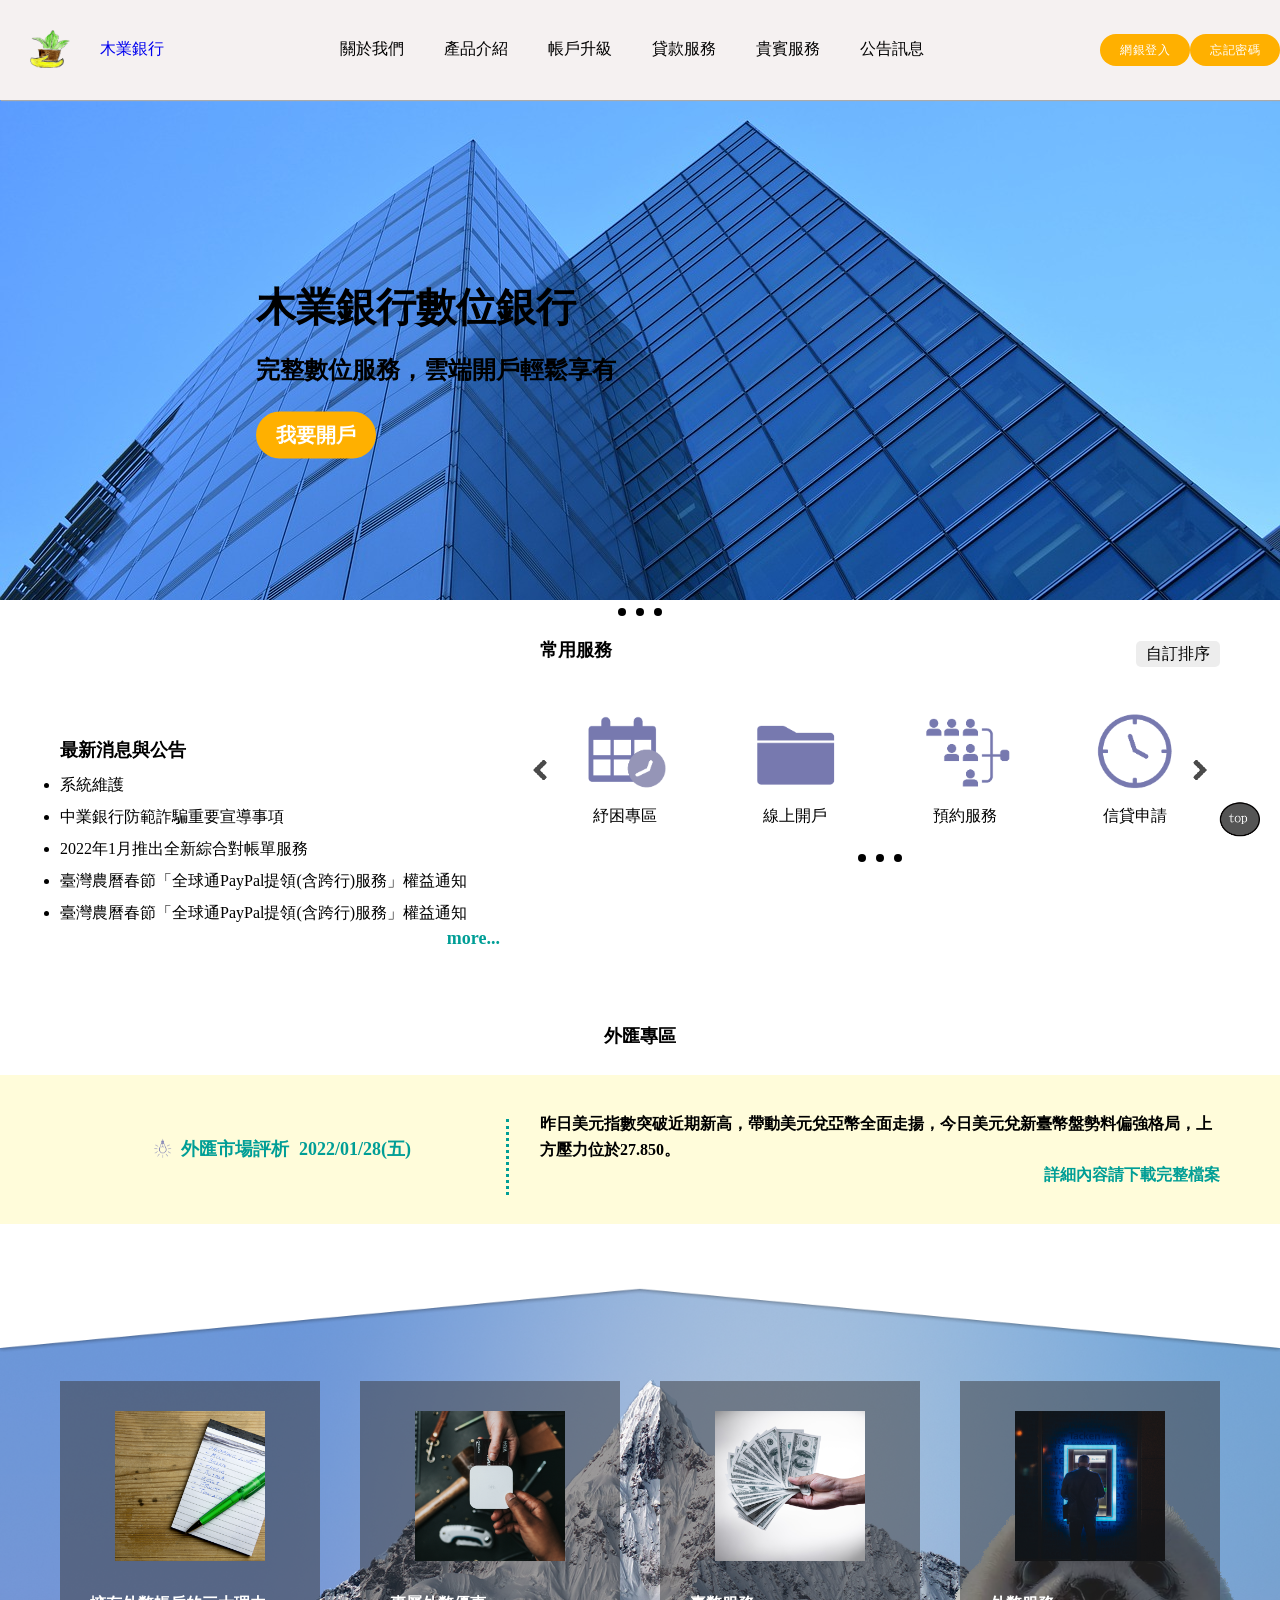
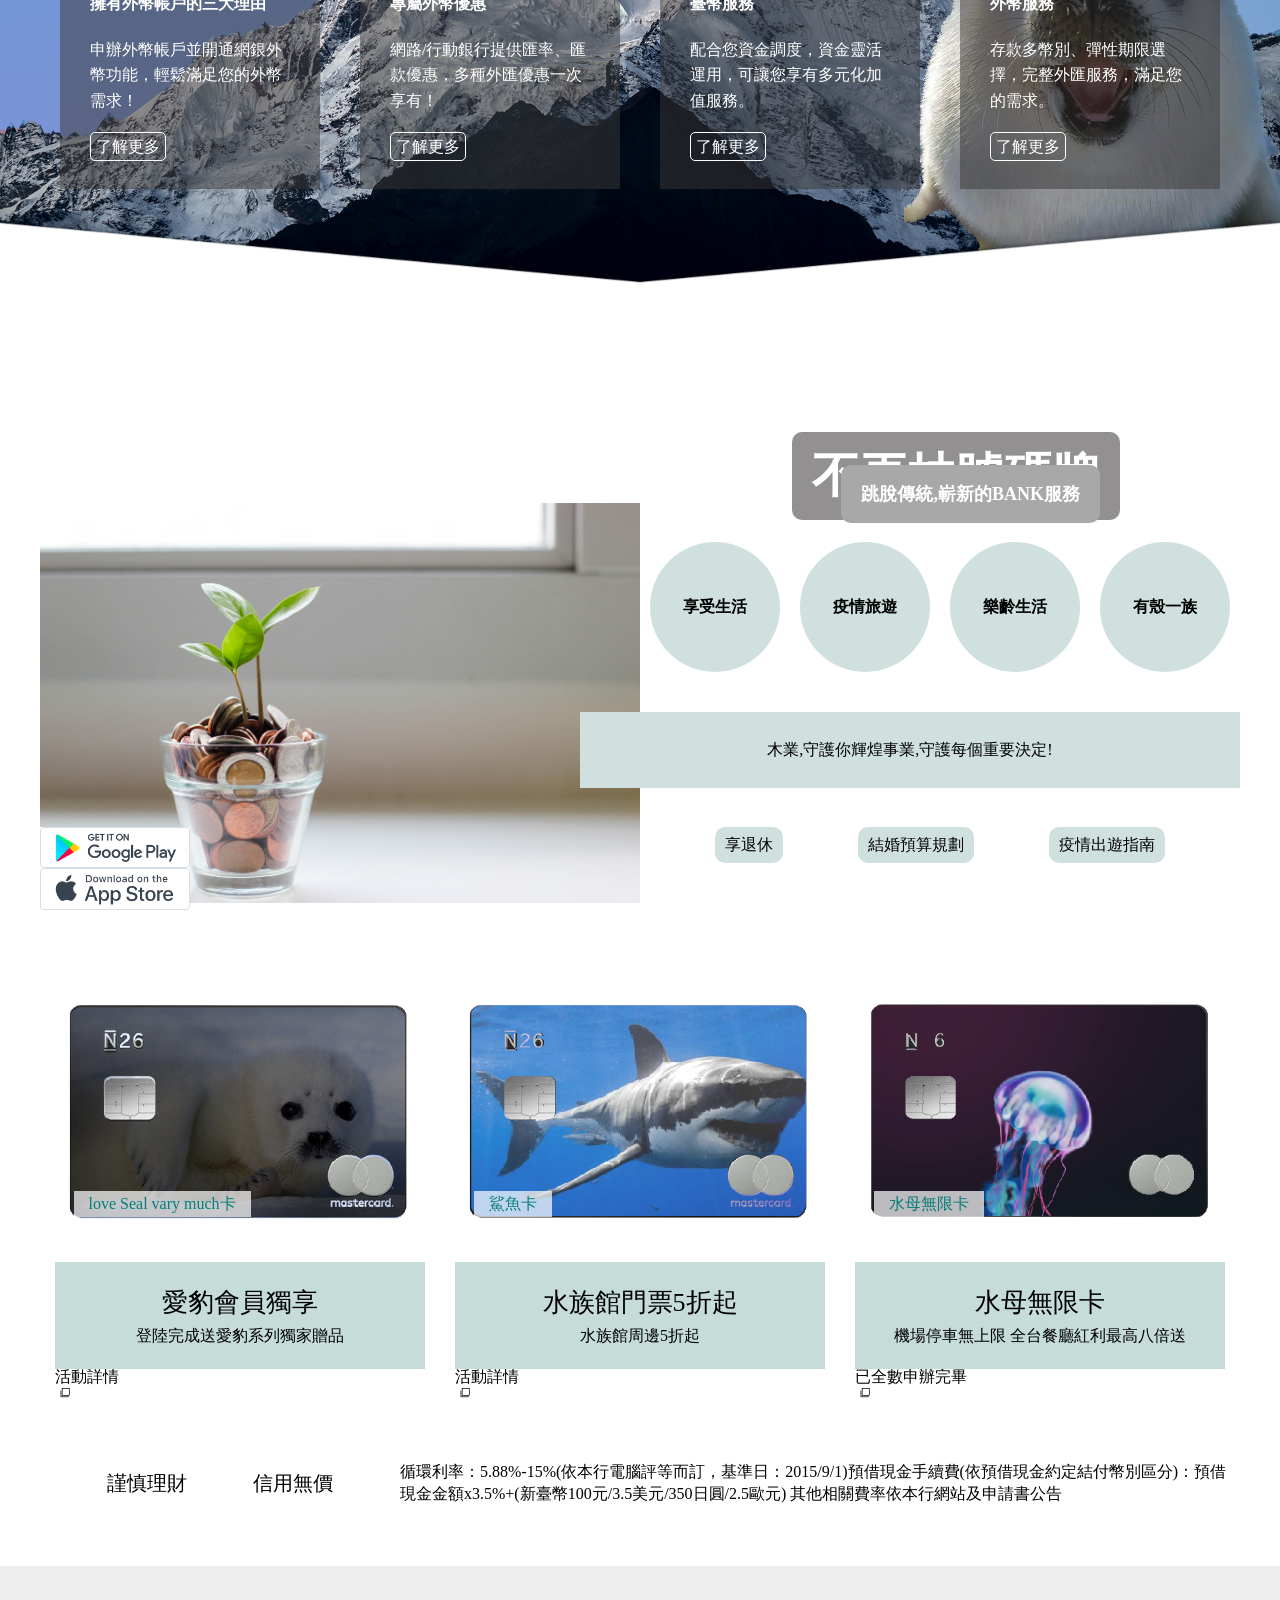
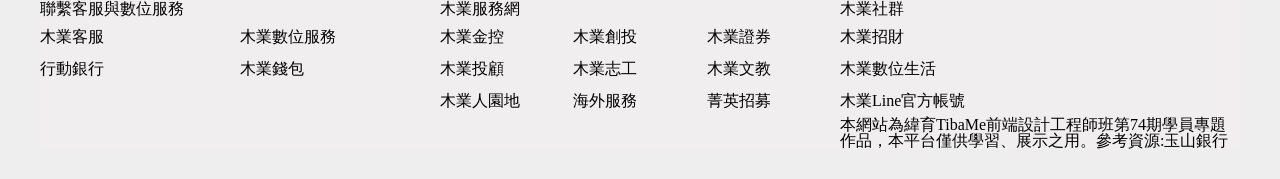
==== commit c0ae8fbd: "頁籤" ====
--- a/html/intex.html
+++ b/html/intex.html
@@ -27,13 +27,13 @@
                     <a href="../html/aboutus.html">關於我們</a>
                 </li>
                 <li>
-                    <a href="../html/product description.html">信用卡服務</a>
+                    <a href="../html/product description.html">產品介紹</a>
                 </li>
                 <li>
                     <a href="#">帳戶升級</a>
                 </li>
                 <li>
-                    <a href="./loanbanner.html">貸款申請</a>
+                    <a href="./loanbanner.html">貸款服務</a>
                 </li>
                 <li>
                     <a href="../html/vip.html">貴賓服務</a>
@@ -44,10 +44,10 @@
             </ul>
             <ul class="login">
                 <li>
-                    <a href="a"><h2>登入</h2></a>
-                </li>
-                <li>
-                    <a href="./restet.html">忘記密碼</a>
+                    <a href="a"><h2>網銀登入</h2></a>
+                </li>
+                <li>
+                    <a href="../html/restet.html">  忘記密碼</a>
                 </li>
             </ul>
                     
